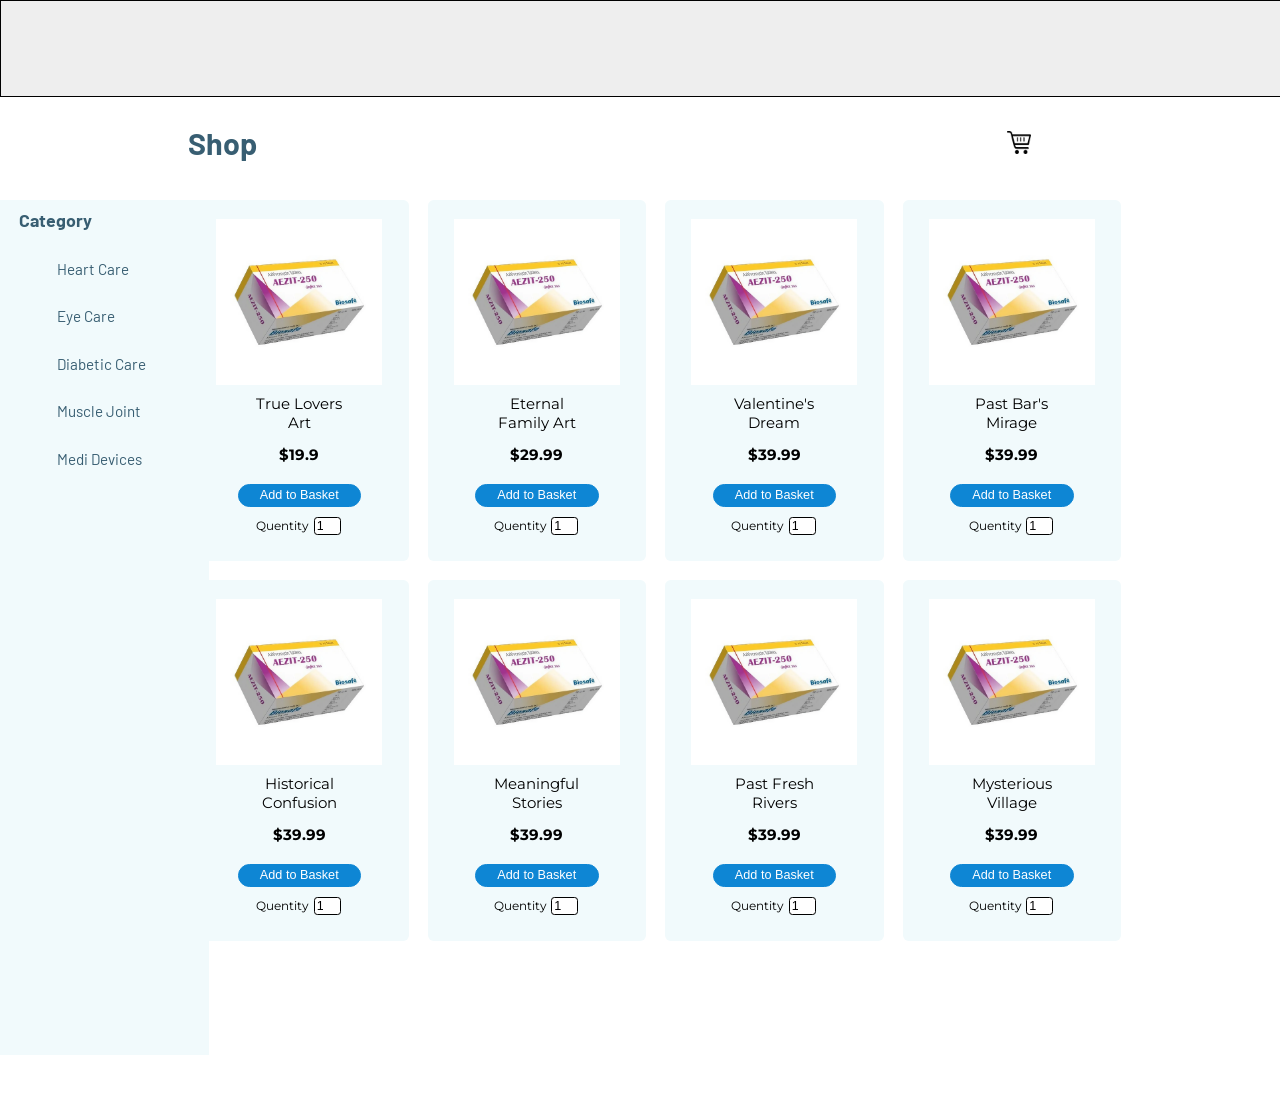
==== index.html @ 09d78937 "Rename shop.html to index.html" ====
<!DOCTYPE html>
<html>
<head>
    <meta charset="utf-8">
    <meta name="viewport" content="width=device-width, initial-scale=1">
    <title>Shop</title>

    <link rel="stylesheet" href="css/shop.css">
    <link rel="stylesheet" type="text/css" href="css/payment.css">

    <link rel="preconnect" href="https://fonts.googleapis.com">
    <link rel="preconnect" href="https://fonts.gstatic.com" crossorigin>
    <link href="https://fonts.googleapis.com/css2?family=Barlow:ital,wght@0,100;0,200;0,300;0,400;0,500;0,600;0,700;0,800;0,900;1,100;1,200;1,300;1,400;1,500;1,600;1,700;1,800;1,900&display=swap" rel="stylesheet">
    <link href="https://fonts.googleapis.com/css2?family=Barlow:ital,wght@0,100;0,200;0,300;0,400;0,500;0,600;0,700;0,800;0,900;1,100;1,200;1,300;1,400;1,500;1,600;1,700;1,800;1,900&family=Montserrat:ital,wght@0,100..900;1,100..900&display=swap" rel="stylesheet">

    <style type="text/css">
        .sticky 
        {
          position: fixed;
          top: 0;
          width: 100%;
        }
        /*
        .sticky + .content 
        {
          padding-top: 60px;
        }
        */
    </style>

</head>
<body>

    <div id="navbar">

    <!---------------------------- navigation bar ------------------------------------------>
    </div>


    <div id="shop_section_main">

        <div id="div_shop_title">
            <h2><a class="a" href="heartcare.html">Shop</a></h2>
            
            <img src="img/cart-icon.png" alt="cart" id="cart_img" onclick="openNav()">
            
        </div>

        
        
    </div>

    <!---------------------------- category_section ------------------------------------------>

    <div id="category_section_main">
        
        <h3 id="category_h3">Category</h3>
        <ul>
            <li class="category_list_1 hov_border"><a class="a"  href="heartcare.html">Heart Care</a></li>
            <li class="category_list_1 hov_border"><a class="a" href="eyecare.html">Eye Care</a></li>
            <li class="category_list_1 hov_border"><a class="a" href="diabetic.html">Diabetic Care</a></li>
            <li class="category_list_1 hov_border"><a class="a" href="musclejoint.html">Muscle Joint</a></li>
            <li class="category_list_1 hov_border"><a class="a" href="medidevice.html">Medi Devices</a></li>
        </ul>
    </div>

    <!---------------------------- shopping content and cart ------------------------------------------>

    <div id="div_main_shop_content_and_cart">

        <div id="div_test">
            <!-- nothing in here -->
        </div>
        

        <div id="div_shop_content">

            <div class="item_card" onmouseover="addHoverEffect(this)" onmouseout="removeHoverEffect(this)">

                <div>
                    <div id="part1">
                <div id="part1_top">
                    <div class="card">
                            <img src="img/pack.png" alt="item" class="card_img">
                            <p class="card_header">
                                True Lovers <br> Art
                            </p>
                            <h4 class="price">
                                $19.9
                            </h4>

                            <button type="button" class="btn_bskt" onclick="addToCart(this)">Add to Basket</button>

                            <div class="div_quentity">
                                <label for="quentity1">Quentity</label>
                                <input type="number" id="quentity1" name="quentity" class="select_quentity" value="1"  min="1" oninput="validity.valid||(value='');">
                        
                            </div>
                    </div>
                    
    
                    <div class="card">
                        <img src="img/pack.png" alt="item" class="card_img">
                        <p class="card_header">
                            Eternal <br> Family Art
                        </p>
                        <h4 class="price">
                            $29.99
                        </h4>

                        <button type="button" class="btn_bskt" onclick="addToCart(this)">Add to Basket</button>

                        <div class="div_quentity">
                            <label for="quentity2">Quentity</label>
                            <input type="number" id="quentity2" name="quentity" class="select_quentity" value="1"  min="1" oninput="validity.valid||(value='');">
                    
                        </div>
                    </div>
    
                    <div class="card">
                        <img src="img/pack.png" alt="item" class="card_img">
                        <p class="card_header">
                            Valentine's <br> Dream
                        </p>
                        <h4 class="price">
                            $39.99
                        </h4>

                        <button type="button" class="btn_bskt" onclick="addToCart(this)">Add to Basket</button>

                        <div class="div_quentity">
                            <label for="quentity3">Quentity</label>
                            <input type="number" id="quentity3" name="quentity" class="select_quentity" value="1"  min="1" oninput="validity.valid||(value='');">
                    
                        </div>
                    </div>
    
                    <div class="card">
                        <img src="img/pack.png" alt="item" class="card_img">
                        <p class="card_header">
                            Past Bar's <br> Mirage
                        </p>
                        <h4 class="price">
                            $39.99
                        </h4>

                        <button type="button" class="btn_bskt" onclick="addToCart(this)">Add to Basket</button>

                        <div class="div_quentity">
                            <label for="quentity4">Quentity</label>
                            <input type="number" id="quentity4" name="quentity" class="select_quentity" value="1"  min="1" oninput="validity.valid||(value='');">
                    
                        </div>
                    </div>
                </div>

                <div id="part1_bottom">
                    <div class="card">
                        <img src="img/pack.png" alt="item" class="card_img">
                        <p class="card_header">
                            Historical <br> Confusion
                        </p>
                        <h4 class="price">
                            $39.99
                        </h4>

                        <button type="button" class="btn_bskt" onclick="addToCart(this)">Add to Basket</button>

                        <div class="div_quentity">
                            <label for="quentity5">Quentity</label>
                            <input type="number" id="quentity5" name="quentity" class="select_quentity" value="1"  min="1" oninput="validity.valid||(value='');">
                    
                        </div>
                    </div>
    
                    <div class="card">
                        <img src="img/pack.png" alt="item" class="card_img">
                        <p class="card_header">
                            Meaningful <br> Stories
                        </p>
                        <h4 class="price">
                            $39.99
                        </h4>

                        <button type="button" class="btn_bskt" onclick="addToCart(this)">Add to Basket</button>

                        <div class="div_quentity">
                            <label for="quentity6">Quentity</label>
                            <input type="number" id="quentity6" name="quentity" class="select_quentity" value="1"  min="1" oninput="validity.valid||(value='');">
                    
                        </div>
    
                    </div>
    
                    <div class="card">
                        <img src="img/pack.png" alt="item" class="card_img">
                        <p class="card_header">
                            Past Fresh <br> Rivers
                        </p>
                        <h4 class="price">
                            $39.99
                        </h4>

                        <button type="button" class="btn_bskt" onclick="addToCart(this)">Add to Basket</button>

                        <div class="div_quentity">
                            <label for="quentity7">Quentity</label>
                            <input type="number" id="quentity7" name="quentity" class="select_quentity" value="1"  min="1" oninput="validity.valid||(value='');">
                    
                        </div>
    
                    </div>
    
                    <div class="card">
                        <img src="img/pack.png" alt="item" class="card_img">
                        <p class="card_header">
                            Mysterious <br> Village
                        </p>
                        <h4 class="price">
                            $39.99
                        </h4>

                        <button type="button" class="btn_bskt" onclick="addToCart(this)">Add to Basket</button>

                        <div class="div_quentity">
                            <label for="quentity8">Quentity</label>
                            <input type="number" id="quentity8" name="quentity" class="select_quentity" value="1"  min="1" oninput="validity.valid||(value='');">
                    
                        </div>
    
                    </div>
                </div>
            </div>
                </div>
                
            </div>
        </div>


        <!------------------------- shopping cart -------------------------->

        <div id="cart_section_main">

            <div id="cart_header">
                <p style="font-size: 20px;">Cart</p>
                
                <img src="img/close-round-icon.png" alt="close_btn" id="close_btn_img" onclick="closeNav()">
                
            </div>
            
            <div id="cart_container">
                <!-- items ----------------  in ---------------- cart ---->
            </div>

            <div id="div_cart_total">
                <label for="total">Total: </label>
                <input id="total" type="text" name="" value="" name=""  maxlength="10" size="4">
            </div>

            <input id="Checkout_btn" type="submit" name="submit" value="CheckOut" onclick="open_checkout()">
                
            
        </div>

    </div>

<!-- --------------------------------payment form ------------------------------------------>
    <div id="div_payment_main" class="overlay">

        <form action="" method="" id="Checkout_form">

            <h3 style="text-align: center; font-size: 22px; ">Checkout</h3>

            <div id="section1">
                
                <div id="section1_name">
                    
                    <div>
                        <label for="fname">First Name: </label>
                        <br>
                        <input class="align" type="text" id="fname" title="input your first name" pattern="[a-zA-Z]+" name="first_name" placeholder="First Name" required autofocus>
                    </div>

                    <div>
                        <!-- Last name -->
                        <label for="lname">Last Name: </label>
                        <br>
                        <input class="align" type="text" id="lname" title="input your last name" name="last_name" placeholder="Last Name" required pattern="(?=.*[a-z])(?=.*[A-Z])">
                    </div>

                </div>
                

                <div id="section1_email_and_tp">

                    <div style=" position: relative;">
                        <!-- Email -->
                        <label for="email">Email: </label>
                        <br>
                        <input class="align" type="email" id="email" title="input your email here" name="email" placeholder="Email" required>

                    </div>
                    
                    <div style="position: relative;">
                        <!-- phone -->
                        <label for="tel_no">Phone: </label>
                        <br>
                        <input  type="tel" id="tel_no" name="phone_no" minlength="9" maxlength="10" title="input your phone number here" placeholder="12 345 6789" pattern="\d+">
                    </div>
                    
                </div>

                <div id="section1_address_container">
                    
                    <div id="section1_addresslines">

                        <!-- Address -->
                        <label for="address_l1">Address: </label>
                        <br>
                        <input class="align" type="text" id="address_l1" name="address_line1" placeholder="Address Line 1" required pattern="(?=.*[a-z])(?=.*[A-Z])">

                        <br><br>

                        <input class="align" type="text" id="address_l2" name="address_line2" placeholder="Address Line 2" required pattern="(?=.*[a-z])(?=.*[A-Z])">
                    
                    </div>

                    <div id="section1_city_and_postl">
                    
                        <!--- city --->
                        <label for="city">City:</label>
                        <br>
                        <input type="text" id="city" class="align" name="city" title="Input Your City Here" pattern="[A-Za-z ,-0-9]+" >

                        <br>

                        <!--- postal code --->
                        <label for="postel_code">Postal Code:</label>
                        <br>
                        <input type="text" id="postel_code" class="align" name="postal_code" title="Input Your Postal Code Here" pattern="[A-Za-z 0-9-/.,]+" required>

                    </div>

                </div>

            </div>

            <div id="section2">
                <p class="para_align">Select a payment method.</p>
                            
                <div id="payment_method">
                    <img class="payment_images" src="img/visa.png" alt="visa card">
                    <img class="payment_images" src="img/american-express.png" alt="american express">
                    <img class="payment_images" src="img/card.png" alt="master card">
                </div>

                <div id="payment_form_div">
                    

                    <label for="crd_name" id="align_name_icons">
                            
                        <img  src="img/person.png" class="payment_icons">
                    </label>
                    <input type="text" name="holder_name" id="crd_name" placeholder=" ">

                    <br>

                            
                    <label for="card_number" id="align_numbr_icons">
                        <img src="img/credit-card.png" class="payment_icons" style="width:20px;">
                    </label>
                    <input type="text" name="card_number" id="card_number" placeholder="Card Number" pattern="^\d{15,16}$">

                    <div id="expire_and_cvv">
                        <div style="margin: 10px;position: relative;left: -15px;">
                            <label for="expire">
                                <p style="display: inline; font-size: 12px;">CARD EXPIRY:</p>
                            </label>

                            <br>
                            <input type="month" id="expire" name="expire_date" placeholder="mm/yyyy" size="13">
                        </div>

                        <div style="margin: 10px;position: relative;left: 15px;">
                        
                            <label for="cvv">
                                <p style="display: inline; font-size: 12px;">CVV:</p>
                            </label>
                            <br>
                            <div id="div_for_lock_cvv">
                                <img src="img/credit-card.png" id="lock_for_cvv">
                            </div>
                            <input type="text" id="cvv" name="cvv" placeholder="***" pattern="^[0-9]{3}$" size="13">
                        </div>
                    </div>

                    <br>

                    <div id="div_pay_btn">

                        <input type="submit" name="payment" value="Pay" id="pay_btn" onclick="close_chekout()" required>
                    </div>

                    <br><br>
                                
                </div>
                            
            </div>


            
        </form>
        
    </div>

    <script src="js/shop.js"></script>

</body>
</html>
---- css/shop.css ----
*
{
    margin: 0;
}

body
{
    background-color: #fff;
    font-family: Forum;
    zoom: 0.95;
}


#navbar
{
    margin-bottom: 10px; 
    
    /*
    position: fixed;
    */
    z-index: 99;
    width: 100%;
    height: 100px;
    background-color: #eee;
    border: 1px solid black;
}
.a
{
    text-decoration: none;
    color: #385e72;

}

#div_test
{
    margin-top: 110px;
    padding-left: 20px;
    position: relative;
    left: 0;
    background-color:transparent !important;
    max-width: 200px !important;
    min-width: 170px !important;
    width: 25%;
    height: 100vh;
}

#category_section_main
{
    z-index: 99;
    margin-top: 110px;
    padding-left: 20px;
    position: fixed;
    left: 0;
    color: #385e72 !important;
    font-family: "Barlow", sans-serif !important;
    font-weight: 400;
    max-width: 200px !important;
    min-width: 170px !important;
    width: 25%;
    height: 100vh; /*--------------------height should be page height -----*/
    background-color: #f1fafc;
    
    /*border: 1px solid black;*/ /*--------------------should remove -----*/
}

#category_h3
{
    margin-top: 10px;
    margin-bottom: 30px;
    /*
    margin: 30px 30px;
    padding-top: 30px;
    */
}

.category_list_1
{
    list-style: none;
    margin-bottom: 20px;
    margin-top: 20px;
}

.category_list_1:hover
{
    color: #0e86d4;
    font-weight: bold;
    transition: transform 0.3s;
}

.hov_border
{
    position: relative; 
    width: 100px;
    height: 30px;
    padding: 0;
    border: none;
}

.hov_border::before {
    content: "";
    position: absolute;
    background-color: #0e86d4;
    width: 0;
    height: 2px;
    top: 25px;
    left: 0;
    z-index: -1;
    transition: width 1s;
}

.hov_border:hover::before {
    width: 100%;
}

#div_shop_title
{
    position: relative;
    top: 100px;
    left: 0;
    height: 100px;
    /*
    border: 1px solid black;
    */

    display: flex;
    flex-direction: row;
    justify-content: space-around;
    flex-wrap: nowrap;
    align-items: center;
}

#div_shop_title h2
{
    position: relative;
    left: -65px;
    color: #385e72;
    font-size: 32px;
    font-family: 'Barlow';
}

#cart_img
{
    margin-left: 200px;
    width: 25px;
    height: 25px;
}

#cart_img:hover
{
    animation-name: shake;
    animation-duration: 1s;
}


@keyframes shake
{
    0%   {rotate: 0deg;}
    25%  {rotate: -10deg;}
    75%  {rotate: 10deg;}
    100% {rotate: 0deg;}
}

/*---------------------------- div_main_shop_content_and_cart --------------------*/

#div_main_shop_content_and_cart
{
    display: flex;
    flex-direction: row;
    justify-content: space-between;
}

#div_shop_content
{
    margin-top: 100px;
    position: relative;
    padding-right: 250px;
}

.item_card
{
}

/* ------------------ item cards ----------------*/

.card
{
    height:380px;
    width: 230px;
    overflow: hidden;
    font-family: "Montserrat", sans-serif !important;
    /*
    border: 1px solid black;
    */
    margin: 10px;
    background-color: #f1fafc !important;
    border-radius: 6px;
    display: flex;
    flex-wrap: nowrap;
    align-items: center;
    flex-direction: column;
    transition: transform 0.3s, box-shadow 0.3s;
}


.item_card .card:hover {
    transform: scale(1.01);
    box-shadow: 0 4px 8px 0 rgba(0, 0, 0, 0.2), 0 6px 20px 0 rgba(0, 0, 0, 0.19);
}




.card_img , .card_header , .price  , .div_quentity
{
   pointer-events: none ;
}

.card_img
{
    margin-bottom: 10px;
    margin-top: 20px;
    position: relative;
    width: 175px;
    height: 175px;
    pointer-events: none;
}
#part1_top
{
    display: flex;
}

#part1_bottom
{
    display: flex;
}

#summary_form
{
    width: 500px;
    background-color: white !important;
}

#main_div
{
    display: flex;
    flex-direction: row;
    flex-wrap: nowrap;
    justify-content: space-between;
}
.card_header
{
    font-size: 16px;
    margin-bottom: 6px;
    text-align: center;
    pointer-events: none;
}
.btn_bskt
{
    color: white;
    background-color: #0e86d4;
    border: 1px solid #0e86d4 ;
    margin-top: 14px;
    border-radius: 12px;
    width: 130px;
    height: 25px;
}

.btn_bskt:hover
{
    background-color: #00e0d4 !important;
}


.select_quentity
{
    border: 0.1px solid black;
    border-radius: 3.5px;
    margin: 2px;
    width: 22px;
    pointer-events: auto;
}

.price
{
    margin: 7px;
}

.div_quentity
{
    font-size: 13px;
    margin: 8px;
}


/* -----------------------------------cart ---------------*/
#cart_section_main 
{
    display: none;
    margin-top: 110px;
    position: relative;
    background-color: #f1fafc;
    min-height: 700px;
    width: 300px;
    min-width: 250px;
    float: right;
    right: 0;
    border-radius: 6px;

}

#cart_header
{
    margin: 20px;
    display: flex;
    flex-direction: row;
    justify-content: space-between;
    align-items: center;

}

#close_btn_img
{
    padding: 2px;
    border: 1px solid black;
    border-radius: 50%;
    width: 20px;
    height: 20px;
}

#close_btn_img:hover
{
    border: 1px solid #00e0d4;
    animation-name: rotate1;
    animation-duration: 1s;
}

@keyframes rotate1
{
    0% {rotate: 0deg;}
    100% {rotate: 90deg;}
}

#cart_container
{
    position: relative;
    background-color: white;
    border-radius: 6px;
    margin: 20px;
    width: 90%;
    min-height: 300px;
    max-height: auto;
    overflow: overlay;
}

#div_cart_total
{
    margin: 15px;
    position: relative;
    display: flex;
    justify-content: space-between;

}

#Checkout_btn
{
    float: right;
    margin-right: 20px;
    margin-top: 30px;
    height: 30px;
    width: 100px;
    border-radius: 6px;
    color: white;
    background-color: #0e86d4;
    border: 1px solid #0e86d4 ;
}

#Checkout_btn:hover
{
    background-color: #00e0d4 ;
}
---- css/payment.css ----
#div_payment_main
{
	display: none;
}

#Checkout_form
{
	background-color: #eee;
	border: 1px solid black;
	border-radius: 8px;
	width: 600px;
	position: absolute;
    top: 55% !important;
    left: 50% !important;
    transform: translate(-50%, -50%) !important;
}


#section1
{
    width: 600px;
}

#section1_name
{
	margin: 20px;
	display: flex;
    flex-direction: row;
    justify-content: space-around;
}

.align
{

}

#fname
{

}

#lname
{

}

#section1_email_and_tp
{
	display: flex;
    justify-content: space-around;
    flex-direction: row;
    margin: 20px;
}

#email
{

}

#tel_no
{

}

#section1_address_container
{
	display: flex;
    flex-direction: row;
    justify-content: space-around;
    margin: 20px;
}

#section1_addresslines
{

}

#address_l1
{

}

#address_l2
{
	margin-top: 10px;
}

#section1_city_and_postl
{

}

#city
{
	margin-bottom: 10px;
}

#postel_code
{

}

#section2
{
	padding-top: 10px;
    width: 600px;
}

#payment_method {
	margin: 20px;
	display: flex;
	flex-direction: row;
	justify-content: center;
}

.payment_images {
	margin-right: 25px;
	margin-left: 25px;
	width: 50px;
	height: 35px;
	cursor: pointer;
}

.para_align {
	font-size: 15px;
	text-align: center;
	margin-bottom: 8px;
}

#payment_form_div {
	display: flex;
	flex-direction: column;
	align-items: center;
}

#align_name_icons {			/* <------------ for label */
	position: relative;
	left: -2px;
}

.payment_icons {
	position: absolute;
    width: 23px;
    height: auto;
    left: -162px;
    top: -1.5px;
}

#crd_name {
	width: 300px;
	padding-left: 22px;
}

#align_numbr_icons {		/* <------------ for label */
	position: relative;
	left: 2px;
	top: 3px;
}

#card_number {
	width: 300px;
	padding-left: 23px;
}


#expire_and_cvv {
	margin-top: 10px;
	position: relative;
    display: flex;
    flex-direction: row;
    justify-content: space-between
}

#expire {
	width: 123px;
}

#div_for_lock_cvv {
	position: relative;
	top: 3px;
	left: 1px;
}

#lock_for_cvv {			/*<-------lock img for cvv    */
	width: 20px;
	left: 2px;
	top: -2px;
	position: absolute;
}

#cvv {
	padding-left: 25px;
	width: 123px;
}


					/*----------------- payment btn -----*/

#div_pay_btn {
	display:flex; 
	flex-direction:row; 
	justify-content: center; 
}

#pay_btn {
	background-color: white;
    width: 110px;
    height: 35px;
    cursor: pointer;
}
#pay_btn:hover {
	background-color: #0e86d4;
	border-color: #00e0d4;
	color: white;
}

.overlay 
{
        position: fixed;
        top: 0;
        left: 0;
        width: 100%;
        height: 100%;
        background-color: rgba(0, 0, 0, 0.4);
        z-index: 101;
        display: none;
}
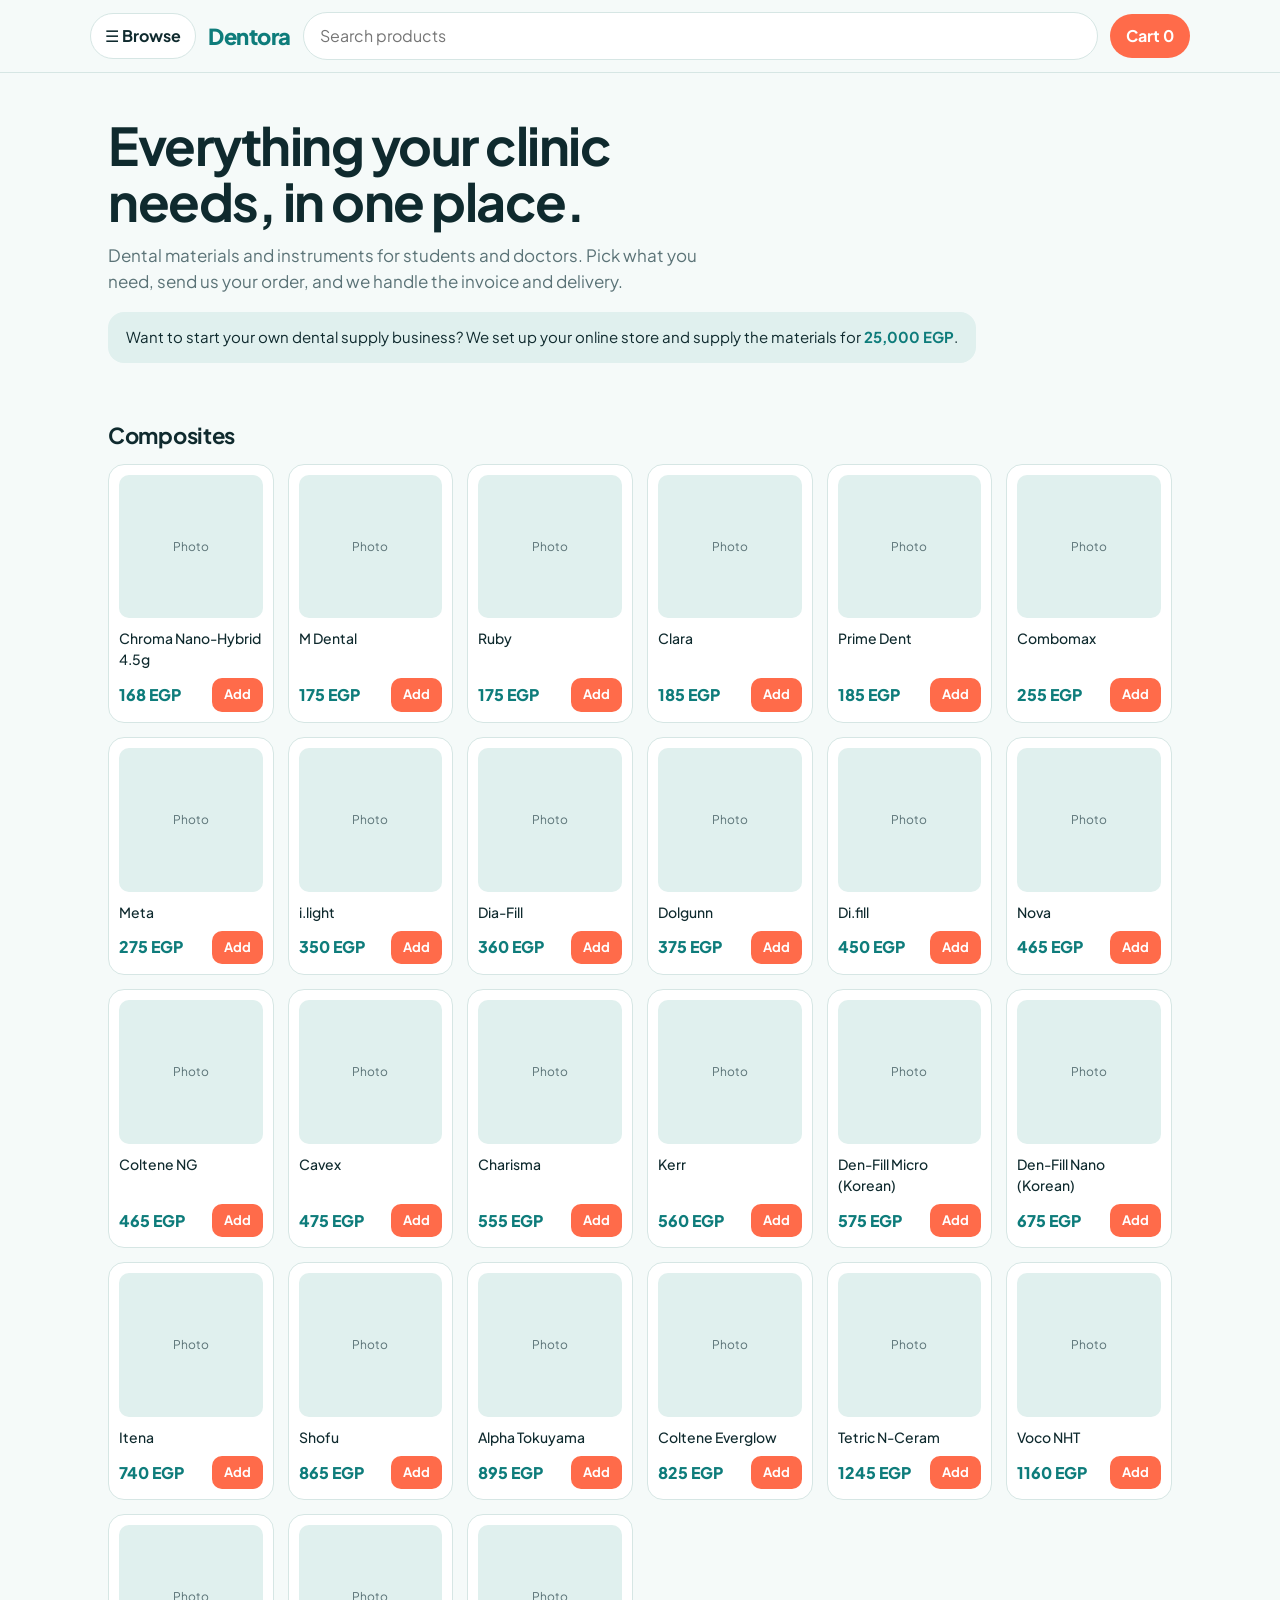
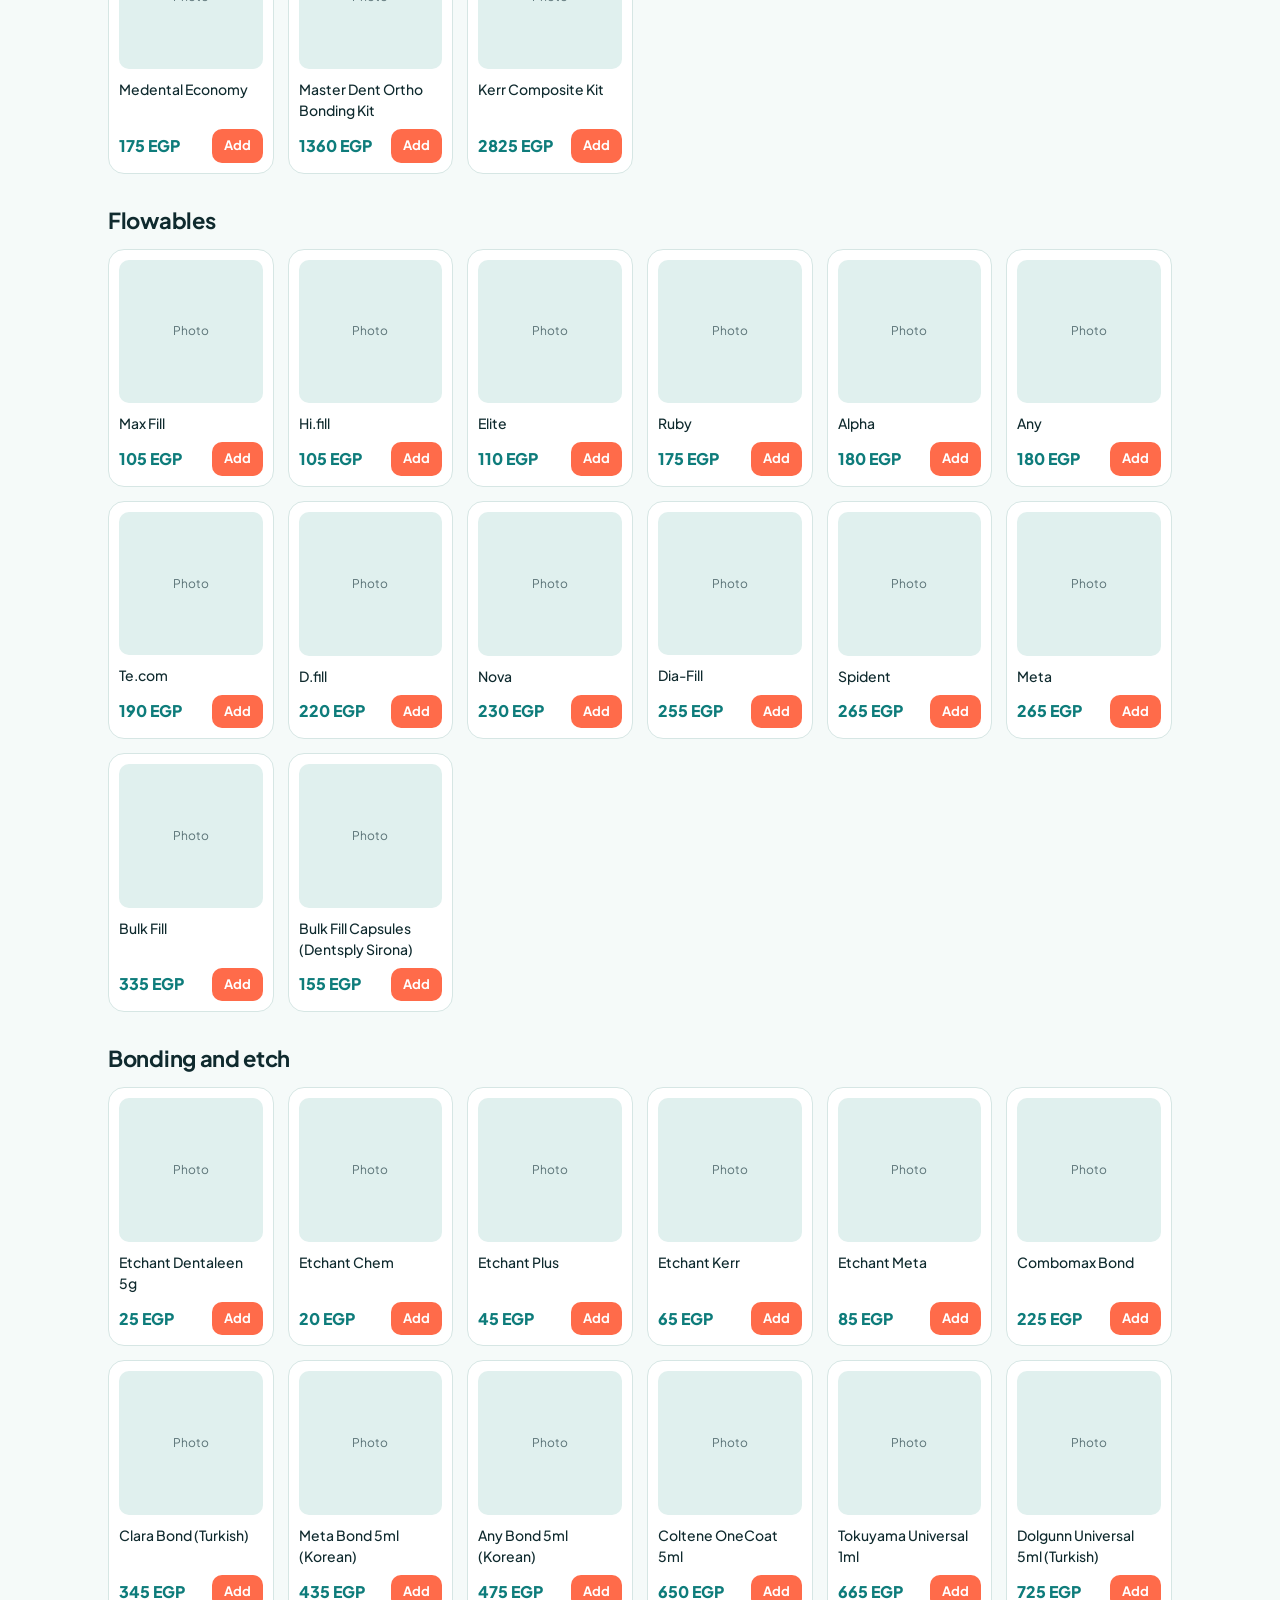
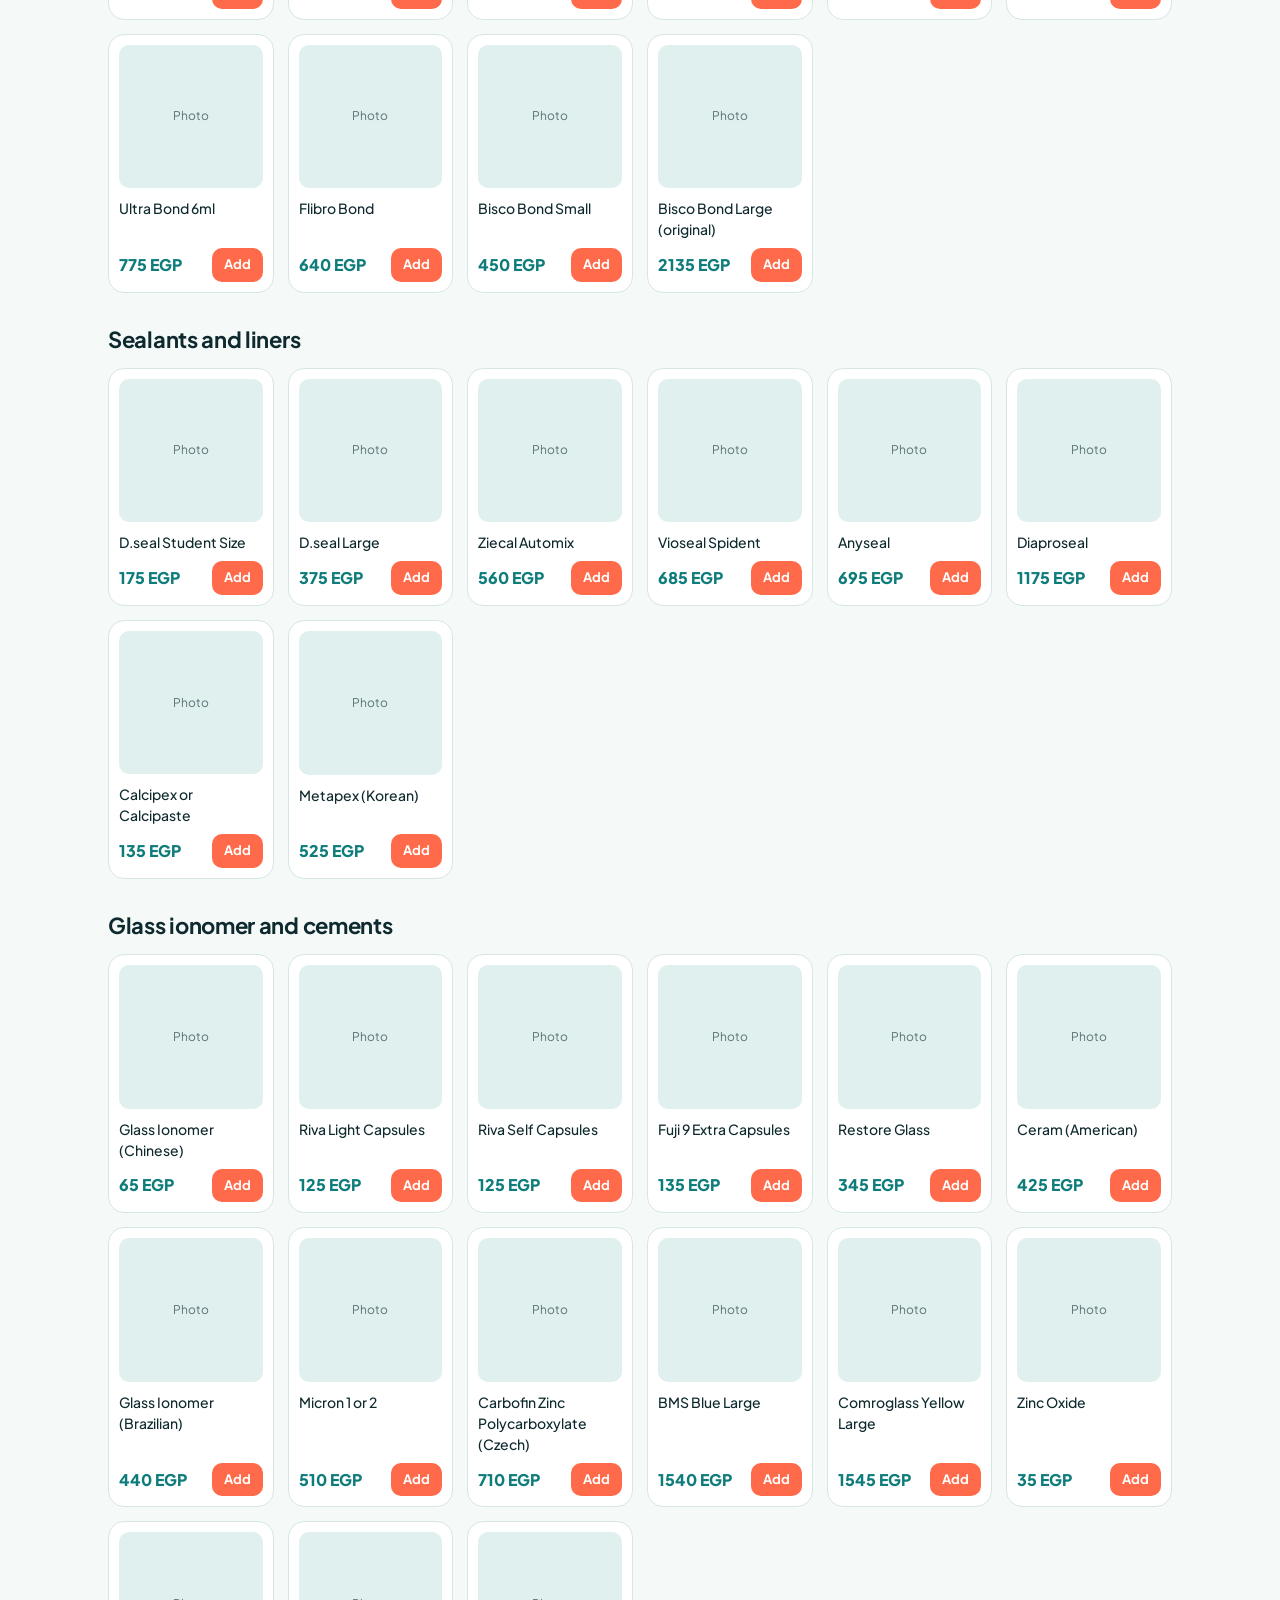
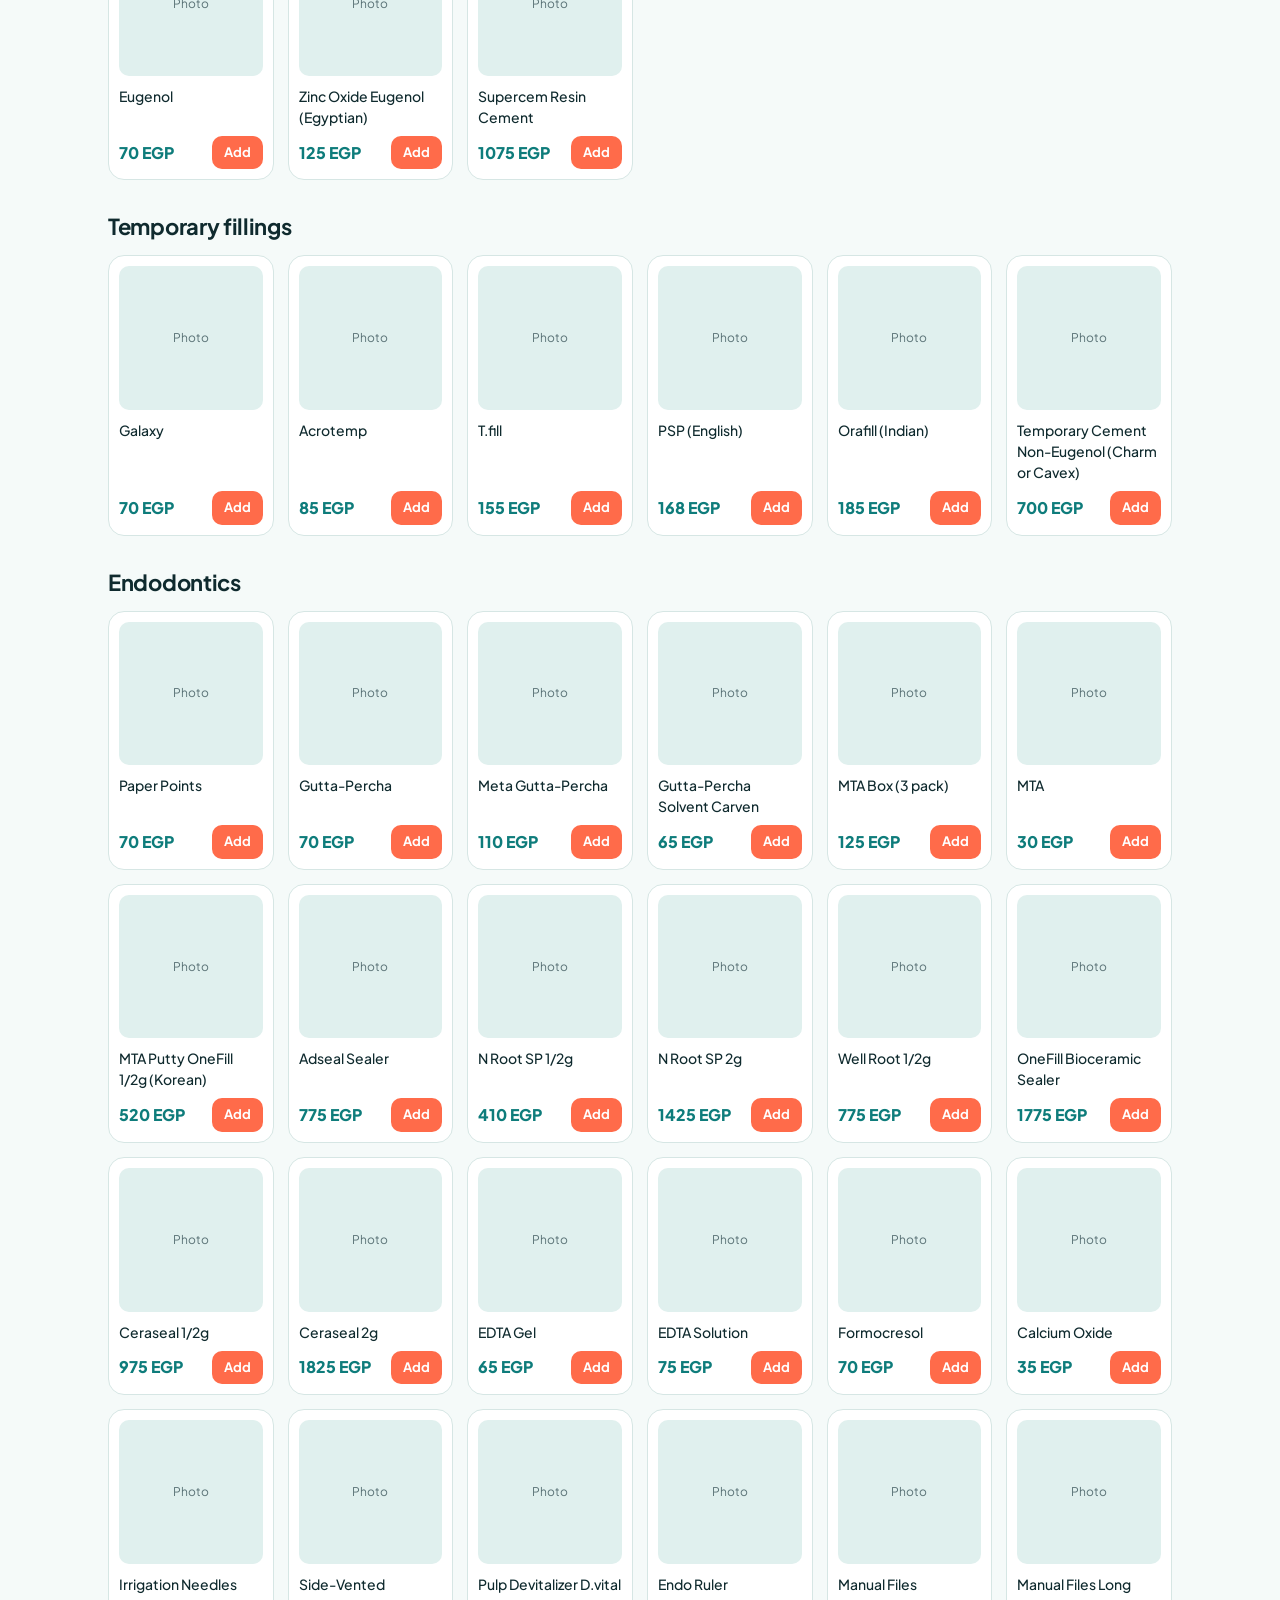
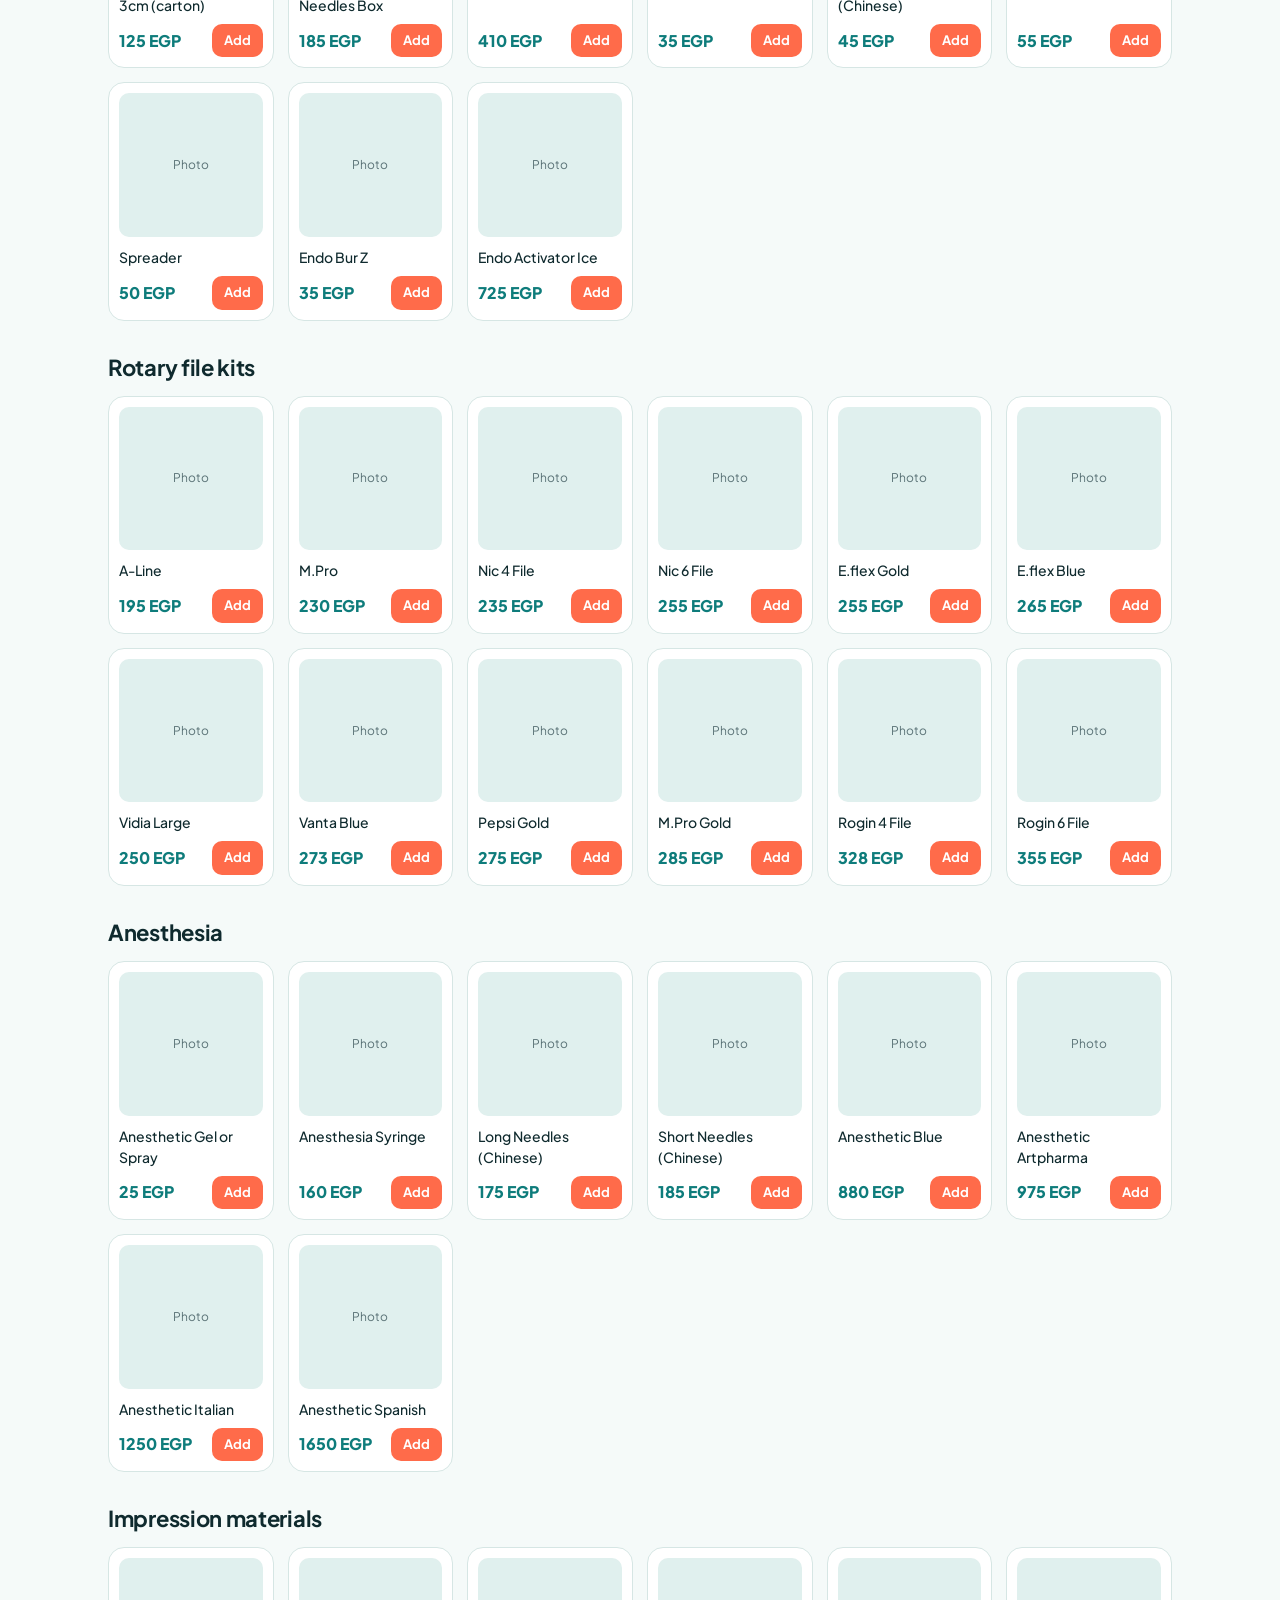
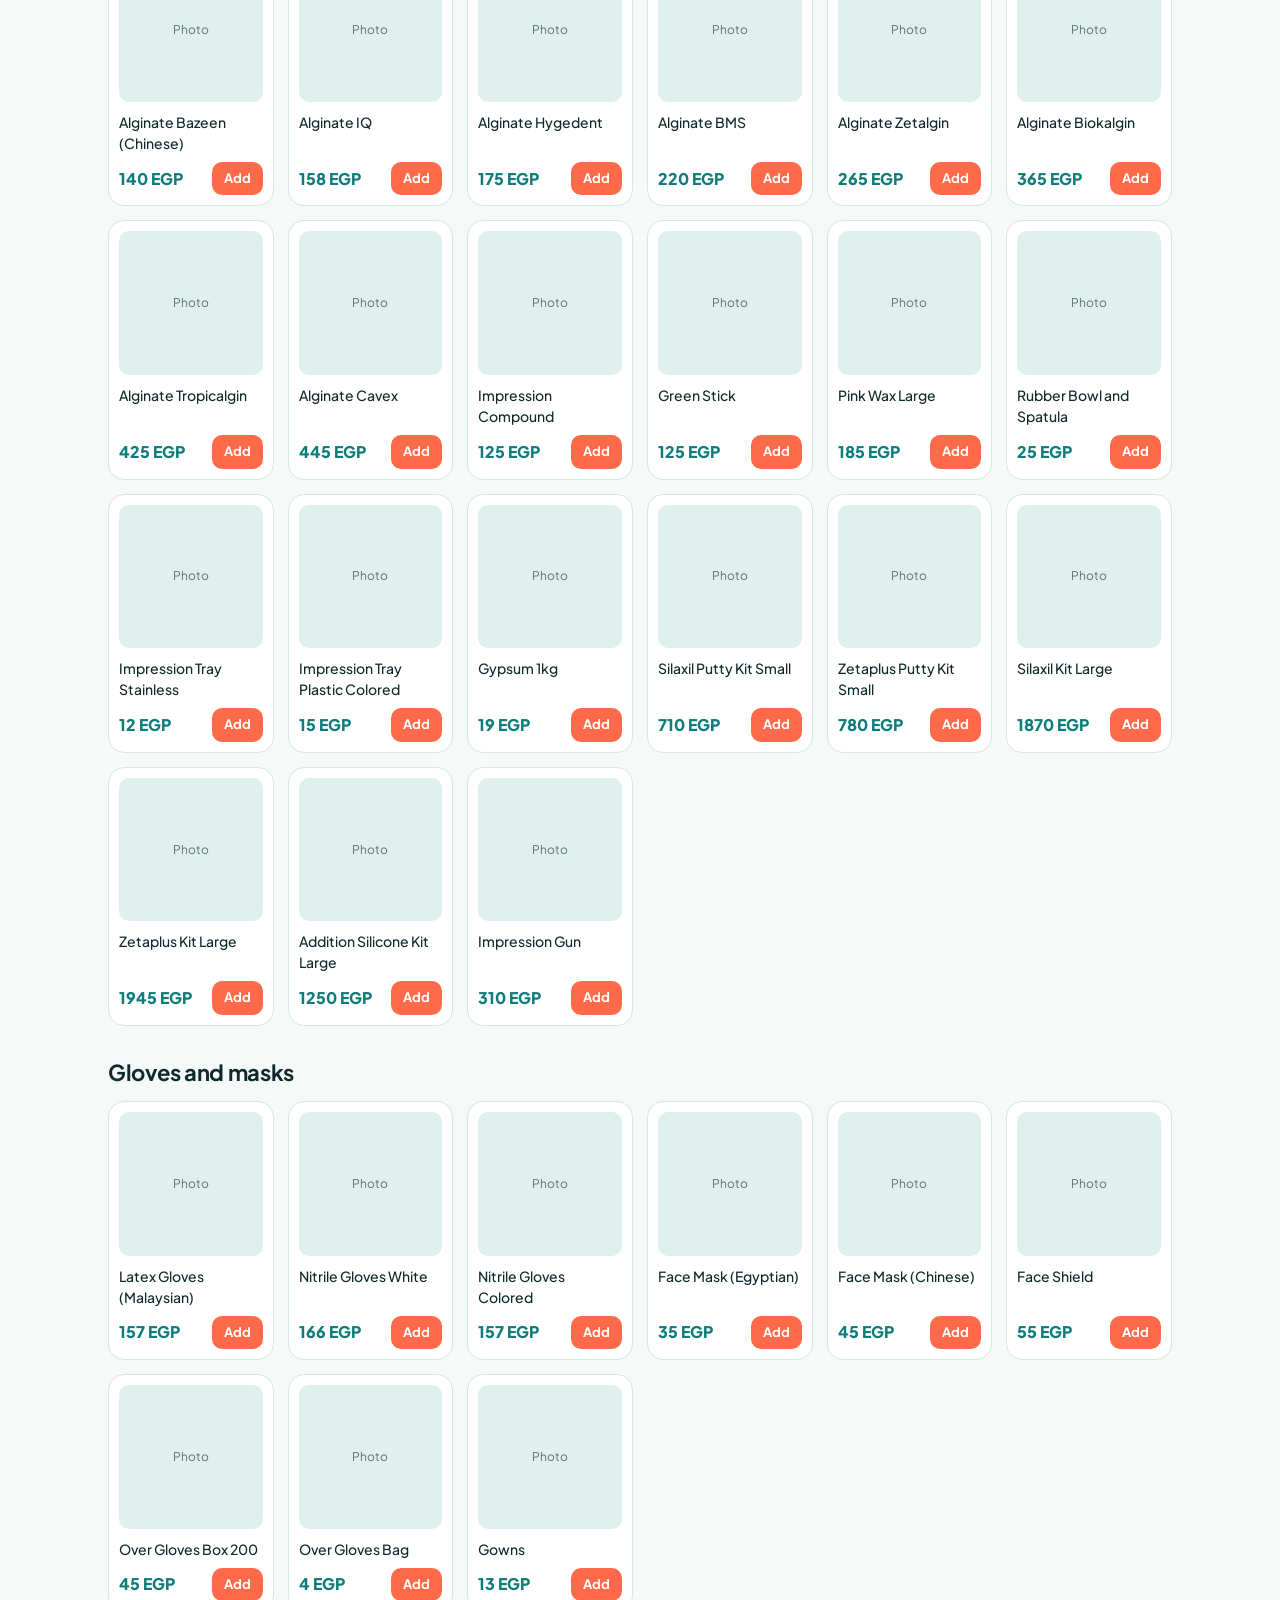
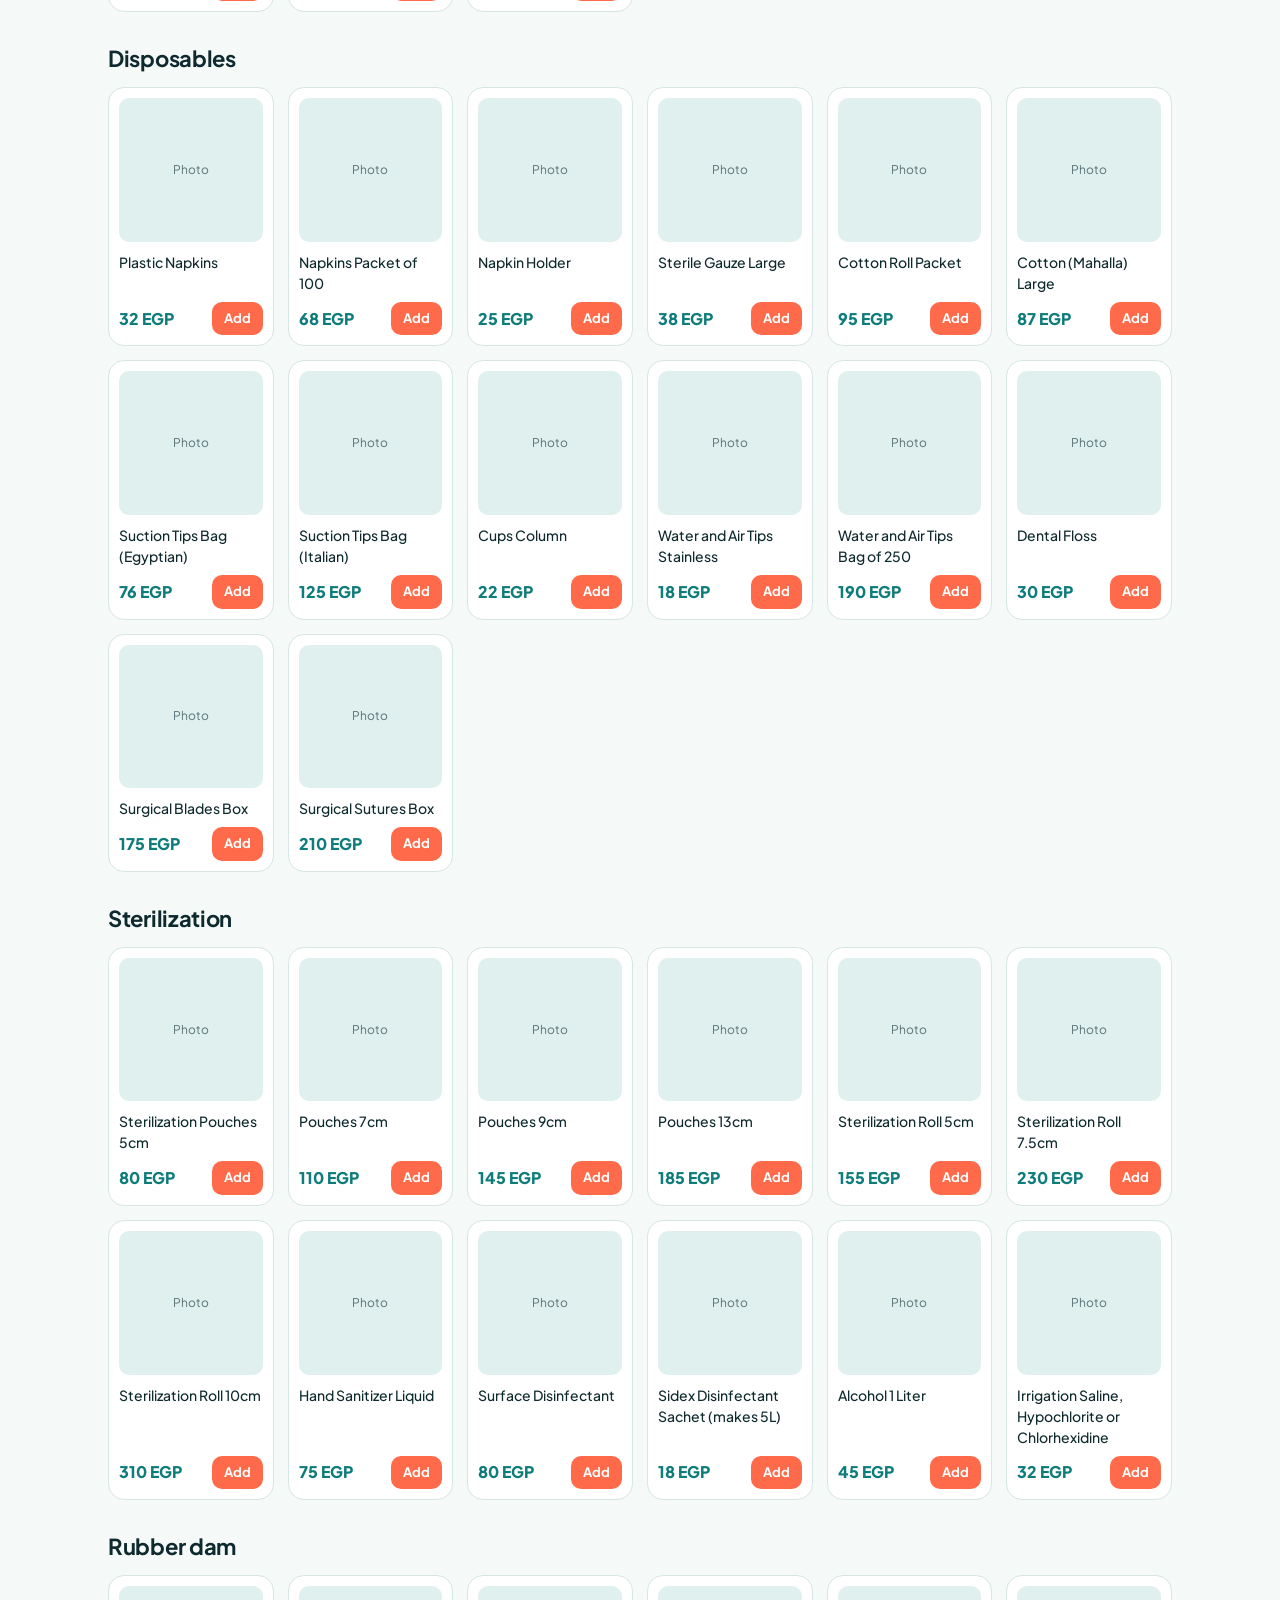
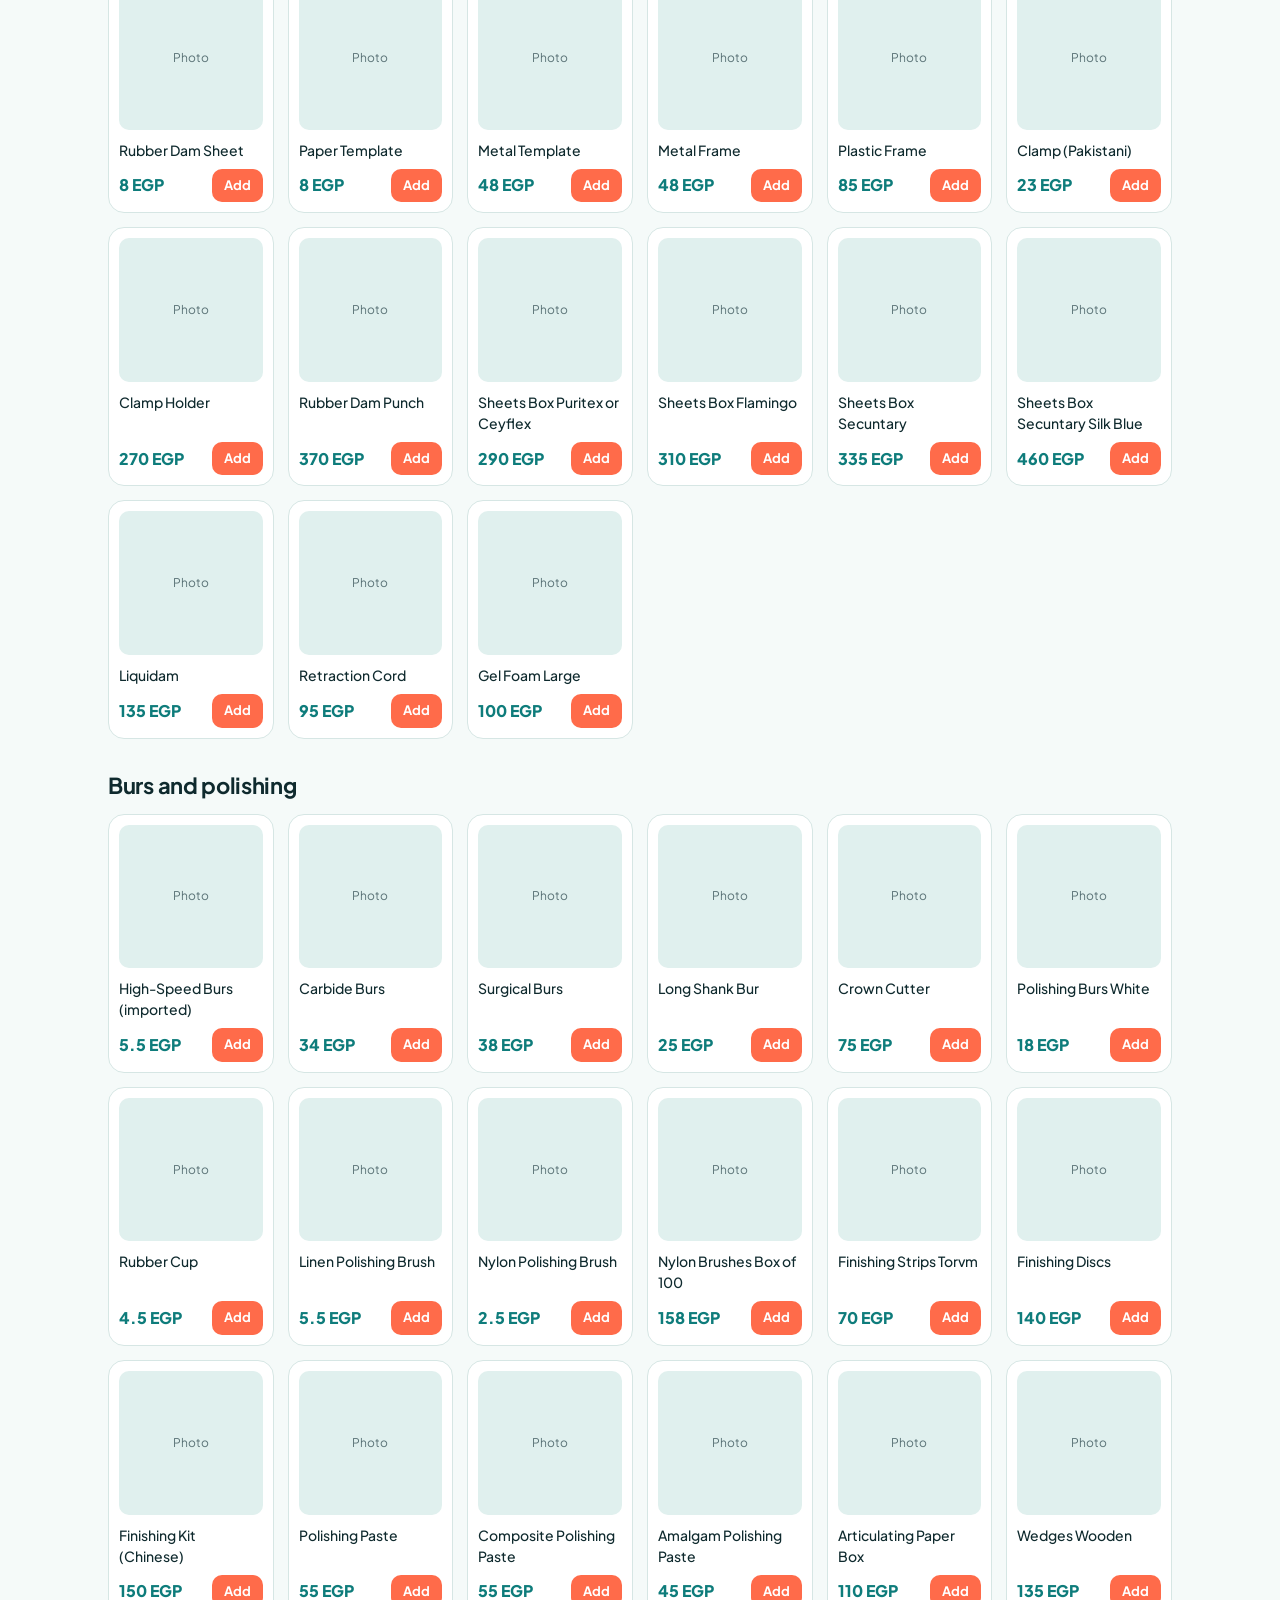
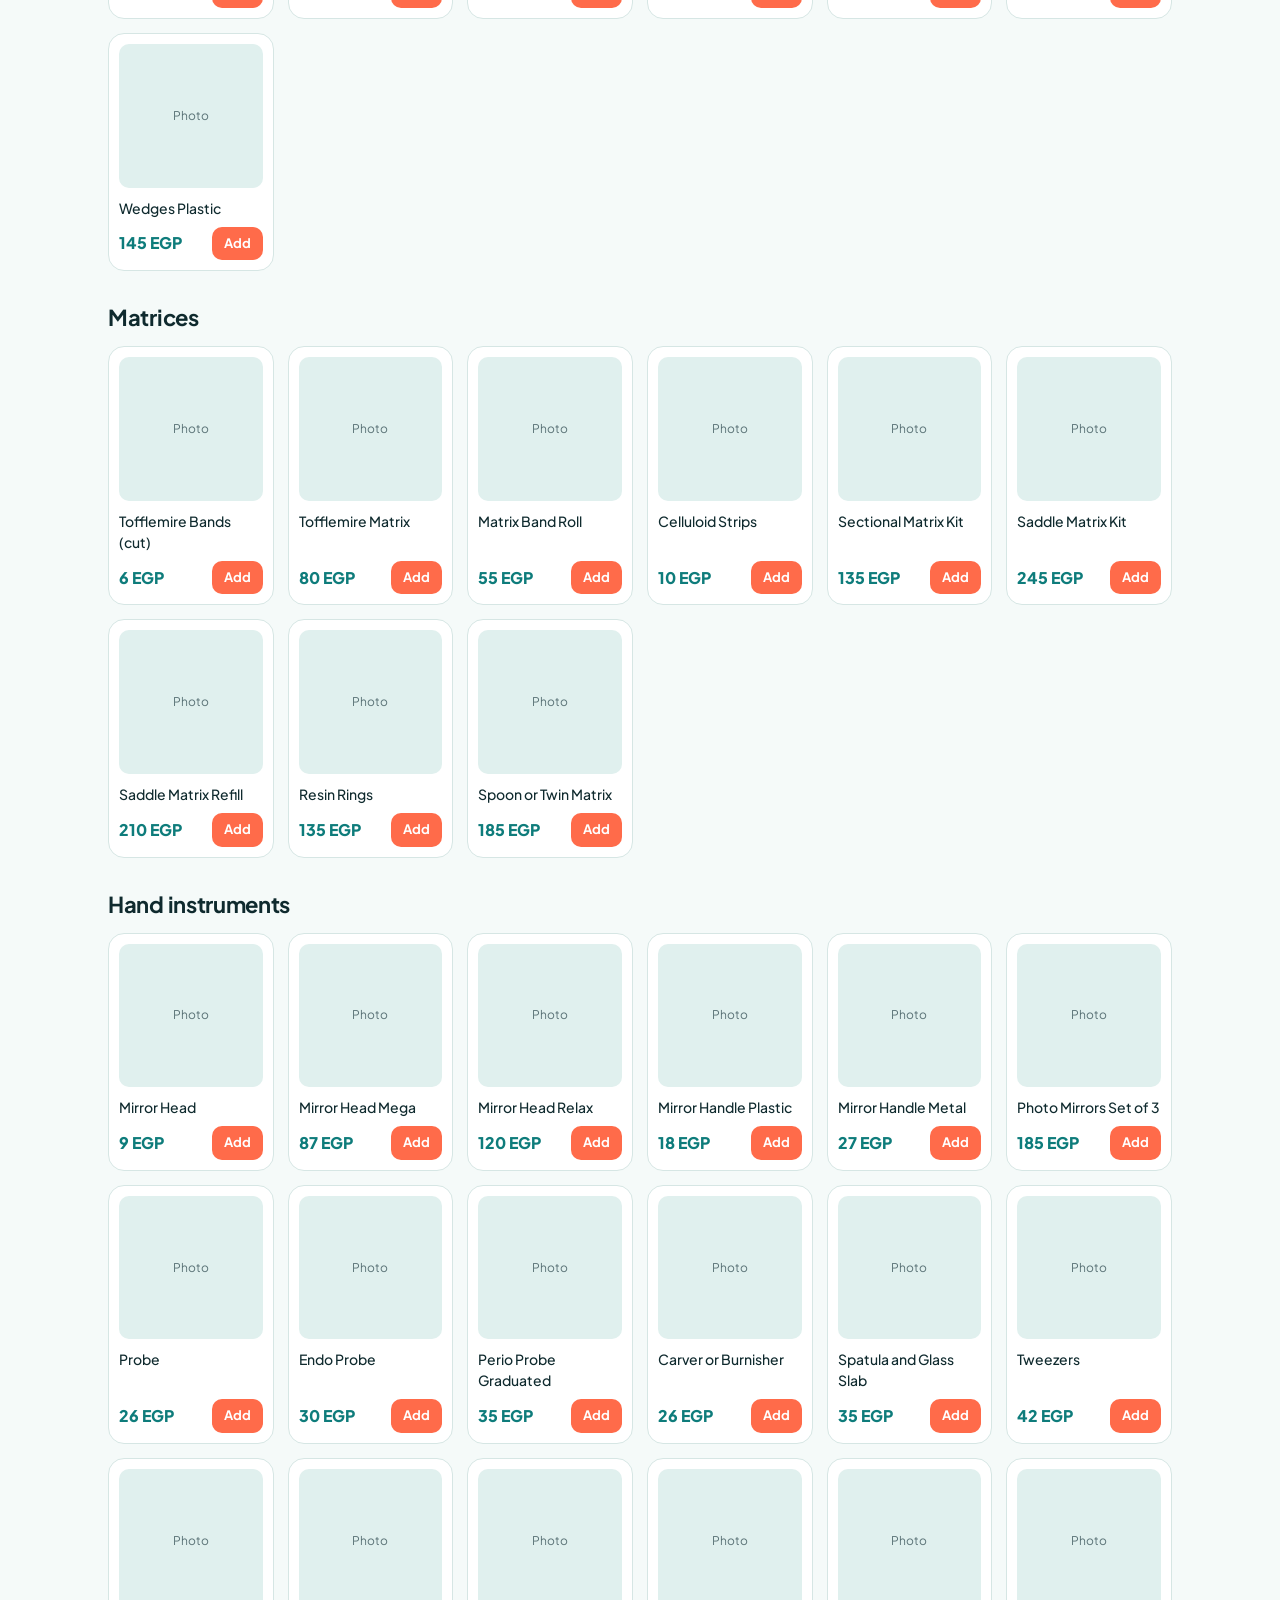
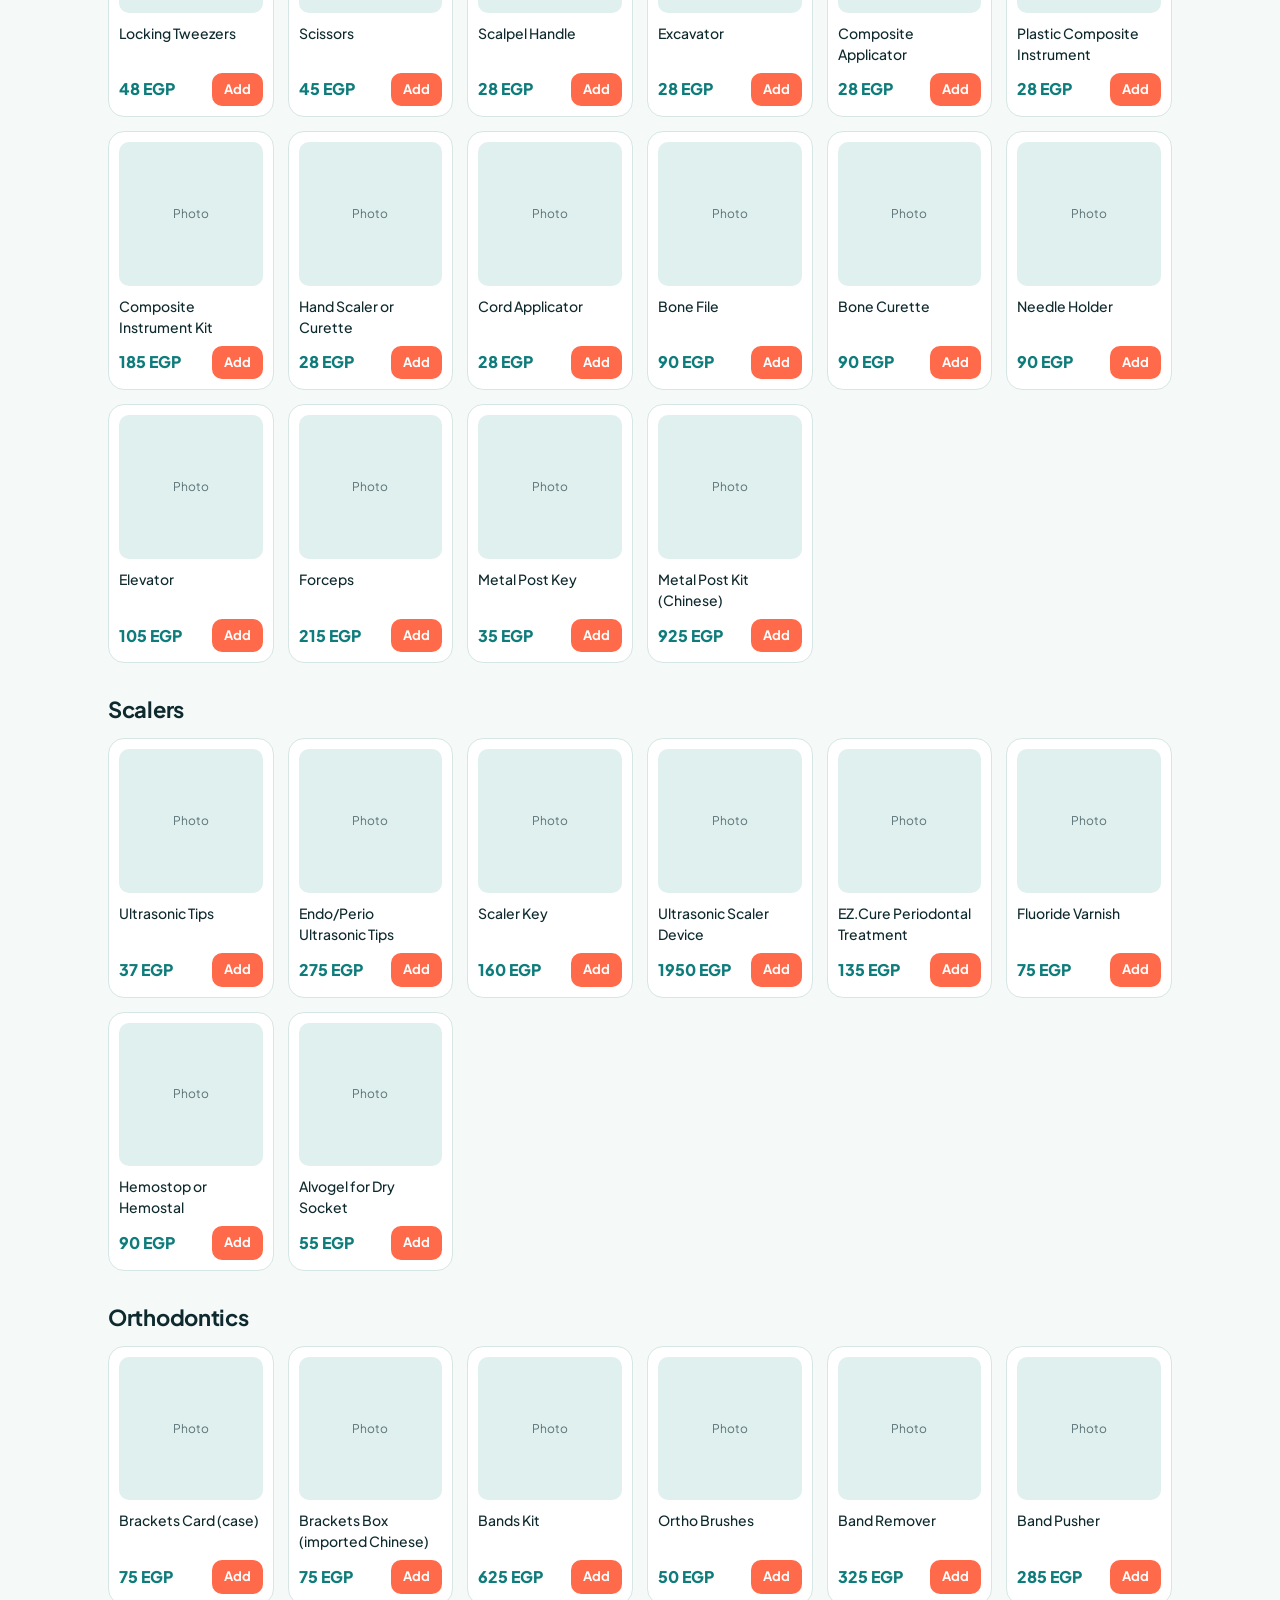
==== commit eede6dc4: "Add files via upload" ====
--- a/index.html
+++ b/index.html
@@ -1,419 +1,138 @@
 <!DOCTYPE html>
-<html>
-<head>
-    <meta charset="utf-8">
-    <meta name="viewport" content="width=device-width, initial-scale=1">
-    <title>Shop</title>
-
-    <link rel="stylesheet" href="css/shop.css">
-    <link rel="stylesheet" type="text/css" href="css/payment.css">
-
-    <link rel="preconnect" href="https://fonts.googleapis.com">
-    <link rel="preconnect" href="https://fonts.gstatic.com" crossorigin>
-    <link href="https://fonts.googleapis.com/css2?family=Barlow:ital,wght@0,100;0,200;0,300;0,400;0,500;0,600;0,700;0,800;0,900;1,100;1,200;1,300;1,400;1,500;1,600;1,700;1,800;1,900&display=swap" rel="stylesheet">
-    <link href="https://fonts.googleapis.com/css2?family=Barlow:ital,wght@0,100;0,200;0,300;0,400;0,500;0,600;0,700;0,800;0,900;1,100;1,200;1,300;1,400;1,500;1,600;1,700;1,800;1,900&family=Montserrat:ital,wght@0,100..900;1,100..900&display=swap" rel="stylesheet">
-
-    <style type="text/css">
-        .sticky 
-        {
-          position: fixed;
-          top: 0;
-          width: 100%;
-        }
-        /*
-        .sticky + .content 
-        {
-          padding-top: 60px;
-        }
-        */
-    </style>
-
-</head>
-<body>
-
-    <div id="navbar">
-
-    <!---------------------------- navigation bar ------------------------------------------>
-    </div>
-
-
-    <div id="shop_section_main">
-
-        <div id="div_shop_title">
-            <h2><a class="a" href="heartcare.html">Shop</a></h2>
-            
-            <img src="img/cart-icon.png" alt="cart" id="cart_img" onclick="openNav()">
-            
-        </div>
-
-        
-        
-    </div>
-
-    <!---------------------------- category_section ------------------------------------------>
-
-    <div id="category_section_main">
-        
-        <h3 id="category_h3">Category</h3>
-        <ul>
-            <li class="category_list_1 hov_border"><a class="a"  href="heartcare.html">Heart Care</a></li>
-            <li class="category_list_1 hov_border"><a class="a" href="eyecare.html">Eye Care</a></li>
-            <li class="category_list_1 hov_border"><a class="a" href="diabetic.html">Diabetic Care</a></li>
-            <li class="category_list_1 hov_border"><a class="a" href="musclejoint.html">Muscle Joint</a></li>
-            <li class="category_list_1 hov_border"><a class="a" href="medidevice.html">Medi Devices</a></li>
-        </ul>
-    </div>
-
-    <!---------------------------- shopping content and cart ------------------------------------------>
-
-    <div id="div_main_shop_content_and_cart">
-
-        <div id="div_test">
-            <!-- nothing in here -->
-        </div>
-        
-
-        <div id="div_shop_content">
-
-            <div class="item_card" onmouseover="addHoverEffect(this)" onmouseout="removeHoverEffect(this)">
-
-                <div>
-                    <div id="part1">
-                <div id="part1_top">
-                    <div class="card">
-                            <img src="img/pack.png" alt="item" class="card_img">
-                            <p class="card_header">
-                                True Lovers <br> Art
-                            </p>
-                            <h4 class="price">
-                                $19.9
-                            </h4>
-
-                            <button type="button" class="btn_bskt" onclick="addToCart(this)">Add to Basket</button>
-
-                            <div class="div_quentity">
-                                <label for="quentity1">Quentity</label>
-                                <input type="number" id="quentity1" name="quentity" class="select_quentity" value="1"  min="1" oninput="validity.valid||(value='');">
-                        
-                            </div>
-                    </div>
-                    
-    
-                    <div class="card">
-                        <img src="img/pack.png" alt="item" class="card_img">
-                        <p class="card_header">
-                            Eternal <br> Family Art
-                        </p>
-                        <h4 class="price">
-                            $29.99
-                        </h4>
-
-                        <button type="button" class="btn_bskt" onclick="addToCart(this)">Add to Basket</button>
-
-                        <div class="div_quentity">
-                            <label for="quentity2">Quentity</label>
-                            <input type="number" id="quentity2" name="quentity" class="select_quentity" value="1"  min="1" oninput="validity.valid||(value='');">
-                    
-                        </div>
-                    </div>
-    
-                    <div class="card">
-                        <img src="img/pack.png" alt="item" class="card_img">
-                        <p class="card_header">
-                            Valentine's <br> Dream
-                        </p>
-                        <h4 class="price">
-                            $39.99
-                        </h4>
-
-                        <button type="button" class="btn_bskt" onclick="addToCart(this)">Add to Basket</button>
-
-                        <div class="div_quentity">
-                            <label for="quentity3">Quentity</label>
-                            <input type="number" id="quentity3" name="quentity" class="select_quentity" value="1"  min="1" oninput="validity.valid||(value='');">
-                    
-                        </div>
-                    </div>
-    
-                    <div class="card">
-                        <img src="img/pack.png" alt="item" class="card_img">
-                        <p class="card_header">
-                            Past Bar's <br> Mirage
-                        </p>
-                        <h4 class="price">
-                            $39.99
-                        </h4>
-
-                        <button type="button" class="btn_bskt" onclick="addToCart(this)">Add to Basket</button>
-
-                        <div class="div_quentity">
-                            <label for="quentity4">Quentity</label>
-                            <input type="number" id="quentity4" name="quentity" class="select_quentity" value="1"  min="1" oninput="validity.valid||(value='');">
-                    
-                        </div>
-                    </div>
-                </div>
-
-                <div id="part1_bottom">
-                    <div class="card">
-                        <img src="img/pack.png" alt="item" class="card_img">
-                        <p class="card_header">
-                            Historical <br> Confusion
-                        </p>
-                        <h4 class="price">
-                            $39.99
-                        </h4>
-
-                        <button type="button" class="btn_bskt" onclick="addToCart(this)">Add to Basket</button>
-
-                        <div class="div_quentity">
-                            <label for="quentity5">Quentity</label>
-                            <input type="number" id="quentity5" name="quentity" class="select_quentity" value="1"  min="1" oninput="validity.valid||(value='');">
-                    
-                        </div>
-                    </div>
-    
-                    <div class="card">
-                        <img src="img/pack.png" alt="item" class="card_img">
-                        <p class="card_header">
-                            Meaningful <br> Stories
-                        </p>
-                        <h4 class="price">
-                            $39.99
-                        </h4>
-
-                        <button type="button" class="btn_bskt" onclick="addToCart(this)">Add to Basket</button>
-
-                        <div class="div_quentity">
-                            <label for="quentity6">Quentity</label>
-                            <input type="number" id="quentity6" name="quentity" class="select_quentity" value="1"  min="1" oninput="validity.valid||(value='');">
-                    
-                        </div>
-    
-                    </div>
-    
-                    <div class="card">
-                        <img src="img/pack.png" alt="item" class="card_img">
-                        <p class="card_header">
-                            Past Fresh <br> Rivers
-                        </p>
-                        <h4 class="price">
-                            $39.99
-                        </h4>
-
-                        <button type="button" class="btn_bskt" onclick="addToCart(this)">Add to Basket</button>
-
-                        <div class="div_quentity">
-                            <label for="quentity7">Quentity</label>
-                            <input type="number" id="quentity7" name="quentity" class="select_quentity" value="1"  min="1" oninput="validity.valid||(value='');">
-                    
-                        </div>
-    
-                    </div>
-    
-                    <div class="card">
-                        <img src="img/pack.png" alt="item" class="card_img">
-                        <p class="card_header">
-                            Mysterious <br> Village
-                        </p>
-                        <h4 class="price">
-                            $39.99
-                        </h4>
-
-                        <button type="button" class="btn_bskt" onclick="addToCart(this)">Add to Basket</button>
-
-                        <div class="div_quentity">
-                            <label for="quentity8">Quentity</label>
-                            <input type="number" id="quentity8" name="quentity" class="select_quentity" value="1"  min="1" oninput="validity.valid||(value='');">
-                    
-                        </div>
-    
-                    </div>
-                </div>
-            </div>
-                </div>
-                
-            </div>
-        </div>
-
-
-        <!------------------------- shopping cart -------------------------->
-
-        <div id="cart_section_main">
-
-            <div id="cart_header">
-                <p style="font-size: 20px;">Cart</p>
-                
-                <img src="img/close-round-icon.png" alt="close_btn" id="close_btn_img" onclick="closeNav()">
-                
-            </div>
-            
-            <div id="cart_container">
-                <!-- items ----------------  in ---------------- cart ---->
-            </div>
-
-            <div id="div_cart_total">
-                <label for="total">Total: </label>
-                <input id="total" type="text" name="" value="" name=""  maxlength="10" size="4">
-            </div>
-
-            <input id="Checkout_btn" type="submit" name="submit" value="CheckOut" onclick="open_checkout()">
-                
-            
-        </div>
-
-    </div>
-
-<!-- --------------------------------payment form ------------------------------------------>
-    <div id="div_payment_main" class="overlay">
-
-        <form action="" method="" id="Checkout_form">
-
-            <h3 style="text-align: center; font-size: 22px; ">Checkout</h3>
-
-            <div id="section1">
-                
-                <div id="section1_name">
-                    
-                    <div>
-                        <label for="fname">First Name: </label>
-                        <br>
-                        <input class="align" type="text" id="fname" title="input your first name" pattern="[a-zA-Z]+" name="first_name" placeholder="First Name" required autofocus>
-                    </div>
-
-                    <div>
-                        <!-- Last name -->
-                        <label for="lname">Last Name: </label>
-                        <br>
-                        <input class="align" type="text" id="lname" title="input your last name" name="last_name" placeholder="Last Name" required pattern="(?=.*[a-z])(?=.*[A-Z])">
-                    </div>
-
-                </div>
-                
-
-                <div id="section1_email_and_tp">
-
-                    <div style=" position: relative;">
-                        <!-- Email -->
-                        <label for="email">Email: </label>
-                        <br>
-                        <input class="align" type="email" id="email" title="input your email here" name="email" placeholder="Email" required>
-
-                    </div>
-                    
-                    <div style="position: relative;">
-                        <!-- phone -->
-                        <label for="tel_no">Phone: </label>
-                        <br>
-                        <input  type="tel" id="tel_no" name="phone_no" minlength="9" maxlength="10" title="input your phone number here" placeholder="12 345 6789" pattern="\d+">
-                    </div>
-                    
-                </div>
-
-                <div id="section1_address_container">
-                    
-                    <div id="section1_addresslines">
-
-                        <!-- Address -->
-                        <label for="address_l1">Address: </label>
-                        <br>
-                        <input class="align" type="text" id="address_l1" name="address_line1" placeholder="Address Line 1" required pattern="(?=.*[a-z])(?=.*[A-Z])">
-
-                        <br><br>
-
-                        <input class="align" type="text" id="address_l2" name="address_line2" placeholder="Address Line 2" required pattern="(?=.*[a-z])(?=.*[A-Z])">
-                    
-                    </div>
-
-                    <div id="section1_city_and_postl">
-                    
-                        <!--- city --->
-                        <label for="city">City:</label>
-                        <br>
-                        <input type="text" id="city" class="align" name="city" title="Input Your City Here" pattern="[A-Za-z ,-0-9]+" >
-
-                        <br>
-
-                        <!--- postal code --->
-                        <label for="postel_code">Postal Code:</label>
-                        <br>
-                        <input type="text" id="postel_code" class="align" name="postal_code" title="Input Your Postal Code Here" pattern="[A-Za-z 0-9-/.,]+" required>
-
-                    </div>
-
-                </div>
-
-            </div>
-
-            <div id="section2">
-                <p class="para_align">Select a payment method.</p>
-                            
-                <div id="payment_method">
-                    <img class="payment_images" src="img/visa.png" alt="visa card">
-                    <img class="payment_images" src="img/american-express.png" alt="american express">
-                    <img class="payment_images" src="img/card.png" alt="master card">
-                </div>
-
-                <div id="payment_form_div">
-                    
-
-                    <label for="crd_name" id="align_name_icons">
-                            
-                        <img  src="img/person.png" class="payment_icons">
-                    </label>
-                    <input type="text" name="holder_name" id="crd_name" placeholder=" ">
-
-                    <br>
-
-                            
-                    <label for="card_number" id="align_numbr_icons">
-                        <img src="img/credit-card.png" class="payment_icons" style="width:20px;">
-                    </label>
-                    <input type="text" name="card_number" id="card_number" placeholder="Card Number" pattern="^\d{15,16}$">
-
-                    <div id="expire_and_cvv">
-                        <div style="margin: 10px;position: relative;left: -15px;">
-                            <label for="expire">
-                                <p style="display: inline; font-size: 12px;">CARD EXPIRY:</p>
-                            </label>
-
-                            <br>
-                            <input type="month" id="expire" name="expire_date" placeholder="mm/yyyy" size="13">
-                        </div>
-
-                        <div style="margin: 10px;position: relative;left: 15px;">
-                        
-                            <label for="cvv">
-                                <p style="display: inline; font-size: 12px;">CVV:</p>
-                            </label>
-                            <br>
-                            <div id="div_for_lock_cvv">
-                                <img src="img/credit-card.png" id="lock_for_cvv">
-                            </div>
-                            <input type="text" id="cvv" name="cvv" placeholder="***" pattern="^[0-9]{3}$" size="13">
-                        </div>
-                    </div>
-
-                    <br>
-
-                    <div id="div_pay_btn">
-
-                        <input type="submit" name="payment" value="Pay" id="pay_btn" onclick="close_chekout()" required>
-                    </div>
-
-                    <br><br>
-                                
-                </div>
-                            
-            </div>
-
-
-            
-        </form>
-        
-    </div>
-
-    <script src="js/shop.js"></script>
-
-</body>
-</html>
+<html lang="en"><head><meta charset="utf-8">
+<meta name="viewport" content="width=device-width, initial-scale=1, viewport-fit=cover">
+<title>Dentora | Dental supplies</title>
+<link href="https://fonts.googleapis.com/css2?family=Plus+Jakarta+Sans:wght@400;500;700;800&display=swap" rel="stylesheet">
+<style>
+:root{--bg:#f5faf9;--card:#fff;--ink:#0f2a2e;--mut:#5b7377;--tl:#0e7c7b;--soft:#e0f0ee;--cta:#ff6b4a;--bd:#d6e6e4;box-sizing:border-box;padding-top:env(safe-area-inset-top,0px);padding-bottom:env(safe-area-inset-bottom,0px)}
+@media (prefers-color-scheme:dark){:root:not([data-theme="light"]){--bg:#0b1a1c;--card:#12292c;--ink:#e8f3f2;--mut:#93aeb1;--tl:#3fc1bd;--soft:#173538;--bd:#244447}}
+:root[data-theme="dark"]{--bg:#0b1a1c;--card:#12292c;--ink:#e8f3f2;--mut:#93aeb1;--tl:#3fc1bd;--soft:#173538;--bd:#244447}
+*{box-sizing:border-box}html{height:100%;scroll-padding-top:80px;scroll-behavior:smooth}
+body{margin:0;background:var(--bg);color:var(--ink);font-family:'Plus Jakarta Sans',system-ui,sans-serif;line-height:1.5}
+.w{max-width:1100px;margin:0 auto;padding:0 18px}
+header{position:sticky;top:0;z-index:5;background:var(--bg);border-bottom:1px solid var(--bd)}
+.bar{display:flex;align-items:center;gap:12px;padding:12px 0}
+.logo{font-weight:800;font-size:22px;color:var(--tl);letter-spacing:-.5px}
+.bar input{flex:1;min-width:0;padding:11px 16px;border-radius:999px;border:1px solid var(--bd);background:var(--card);color:var(--ink);font:inherit}
+button{font:inherit;cursor:pointer}
+.cartb{background:var(--cta);color:#fff;border:0;border-radius:999px;padding:10px 16px;font-weight:700;white-space:nowrap}
+.hero{padding:44px 0 26px}
+.hero h1{font-size:clamp(30px,6vw,52px);line-height:1.08;margin:0 0 14px;max-width:16ch;letter-spacing:-1.5px}
+.hero p{color:var(--mut);max-width:52ch;margin:0 0 18px;font-size:17px}
+.offer{background:var(--soft);border-radius:16px;padding:14px 18px;display:inline-block;font-size:15px}
+.offer b{color:var(--tl)}
+.menub{background:var(--card);border:1px solid var(--bd);color:var(--ink);border-radius:999px;padding:10px 14px;font-weight:700;white-space:nowrap}
+#sd{position:fixed;inset:0;background:rgba(0,0,0,.45);display:none;z-index:9}
+#sd.o{display:block}
+#sbp{background:var(--bg);width:min(320px,86%);height:100%;overflow:auto;padding:18px;padding-top:calc(18px + env(safe-area-inset-top,0px))}
+.sh{display:flex;justify-content:space-between;align-items:center;margin-bottom:12px;font-size:18px}
+.sh button{background:none;border:0;color:var(--ink);font-size:20px}
+#sb button{display:flex;justify-content:space-between;width:100%;text-align:left;border:0;background:none;color:var(--ink);padding:12px 10px;border-radius:10px;font-weight:700}
+#sb .sub{padding-left:24px;font-weight:500;font-size:14px}
+#sb button.on{background:var(--tl);color:#fff}
+#sb .gh span{color:var(--tl);font-size:18px}
+h2{font-size:22px;margin:30px 0 12px;letter-spacing:-.3px}
+.grid{display:grid;grid-template-columns:repeat(auto-fill,minmax(160px,1fr));gap:14px}
+.p{background:var(--card);border:1px solid var(--bd);border-radius:16px;padding:10px;display:flex;flex-direction:column}
+.ph{aspect-ratio:1;border-radius:10px;background:var(--soft);display:grid;place-items:center;color:var(--mut);font-size:12px;margin-bottom:10px;overflow:hidden}
+.ph img{width:100%;height:100%;object-fit:cover}
+.n{font-weight:500;font-size:14px;flex:1;margin-bottom:8px}
+.r{display:flex;align-items:center;justify-content:space-between;gap:6px}
+.pr{font-weight:800;color:var(--tl)}
+.add{background:var(--cta);color:#fff;border:0;border-radius:10px;padding:7px 12px;font-weight:700;font-size:13px}
+.add:active{transform:scale(.95)}
+.empty{color:var(--mut);padding:30px 0}
+footer{color:var(--mut);text-align:center;padding:40px 0 30px;font-size:14px}
+#dr{position:fixed;inset:0;background:rgba(0,0,0,.45);display:none;z-index:9;justify-content:flex-end}
+#dr.o{display:flex}
+#pn{background:var(--bg);width:min(400px,100%);height:100%;padding:18px;padding-top:calc(18px + env(safe-area-inset-top,0px));display:flex;flex-direction:column}
+#items{flex:1;overflow:auto}
+.ci{display:flex;justify-content:space-between;gap:8px;padding:10px 0;border-bottom:1px solid var(--bd);font-size:14px}
+.q button{width:26px;height:26px;border-radius:8px;border:1px solid var(--bd);background:var(--card);color:var(--ink)}
+.tot{font-weight:800;font-size:18px;margin:12px 0}
+.cp{background:var(--tl);color:#fff;border:0;border-radius:12px;padding:13px;font-weight:700}
+#cv,#co,#dn{display:none;flex:1;min-height:0;flex-direction:column;gap:10px;overflow:auto}
+#cv.o,#co.o,#dn.o{display:flex}
+.f{display:flex;flex-direction:column;gap:4px;font-size:13px;color:var(--mut)}
+.f input,.f textarea,.dc input,#ot{padding:10px 12px;border-radius:10px;border:1px solid var(--bd);background:var(--card);color:var(--ink);font:inherit;width:100%}
+.lb{font-weight:700;font-size:14px;margin-top:6px}
+.pmo{display:flex;gap:10px;align-items:flex-start;padding:10px;border:1px solid var(--bd);border-radius:12px;background:var(--card);margin-bottom:8px;cursor:pointer;font-size:14px}
+.pmo small{color:var(--mut)}
+.dc{display:flex;gap:8px}
+.dc button,.bk{border:1px solid var(--tl);background:none;color:var(--tl);border-radius:10px;padding:10px 14px;font-weight:700}
+.er{color:var(--cta);font-size:14px;margin:0}
+:focus-visible{outline:3px solid var(--tl);outline-offset:2px}
+</style></head><body>
+<header><div class="w bar"><button class="menub" onclick="sd(1)" aria-label="Browse categories">☰ Browse</button><span class="logo">Dentora</span><input id="s" type="search" placeholder="Search products" aria-label="Search products"><button class="cartb" onclick="tg(1)">Cart <span id="cc">0</span></button></div></header>
+<main class="w">
+<section class="hero"><h1>Everything your clinic needs, in one place.</h1>
+<p>Dental materials and instruments for students and doctors. Pick what you need, send us your order, and we handle the invoice and delivery.</p>
+<div class="offer">Want to start your own dental supply business? We set up your online store and supply the materials for <b>25,000 EGP</b>.</div></section>
+<div id="list"></div>
+</main>
+<div id="sd" onclick="if(event.target==this)sd(0)"><aside id="sbp"><div class="sh"><b>Categories</b><button onclick="sd(0)" aria-label="Close">✕</button></div><div id="sb"></div></aside></div>
+<footer>Dentora. Prices in Egyptian pounds (EGP).</footer>
+<div id="dr" onclick="if(event.target==this)tg(0)"><div id="pn"><h2 style="margin-top:0" id="ph">Your order</h2>
+<div id="cv" class="o"><div id="items"></div><div class="tot" id="tot"></div><button class="cp" onclick="co(1)">Checkout</button></div>
+<div id="co"><label class="f">Full name<input id="fn" autocomplete="name"></label><label class="f">Phone number<input id="p1" type="tel" autocomplete="tel"></label><label class="f">Second phone number (optional)<input id="p2" type="tel"></label><label class="f">Delivery address<textarea id="ad" rows="2" autocomplete="street-address"></textarea></label>
+<div class="lb">Payment method</div><div id="pm"></div>
+<div class="lb">Discount code</div><div class="dc"><input id="dcode" placeholder="Enter code" aria-label="Discount code"><button onclick="applyD()">Apply</button></div><p class="er" id="dm"></p>
+<div id="sum"></div><p class="er" id="er"></p><button class="cp" onclick="place()">Place order</button><button class="bk" onclick="co(0)">Back to cart</button></div>
+<div id="dn"><p style="margin:0">Your order is ready. Copy it and send it to us to confirm payment and delivery.</p><textarea id="ot" readonly rows="12"></textarea><button class="cp" onclick="cpy()">Copy order</button><p id="cpm" class="er"></p><button class="bk" onclick="co(0)">Back to cart</button></div></div></div>
+<script>
+// To add a photo later: IMG["Product name"]="data:image/..." or a hosted image path
+const IMG={};
+const D={
+"Composites":"Chroma Nano-Hybrid 4.5g:168;M Dental:175;Ruby:175;Clara:185;Prime Dent:185;Combomax:255;Meta:275;i.light:350;Dia-Fill:360;Dolgunn:375;Di.fill:450;Nova:465;Coltene NG:465;Cavex:475;Charisma:555;Kerr:560;Den-Fill Micro (Korean):575;Den-Fill Nano (Korean):675;Itena:740;Shofu:865;Alpha Tokuyama:895;Coltene Everglow:825;Tetric N-Ceram:1245;Voco NHT:1160;Medental Economy:175;Master Dent Ortho Bonding Kit:1360;Kerr Composite Kit:2825",
+"Flowables":"Max Fill:105;Hi.fill:105;Elite:110;Ruby:175;Alpha:180;Any:180;Te.com:190;D.fill:220;Nova:230;Dia-Fill:255;Spident:265;Meta:265;Bulk Fill:335;Bulk Fill Capsules (Dentsply Sirona):155",
+"Bonding and etch":"Etchant Dentaleen 5g:25;Etchant Chem:20;Etchant Plus:45;Etchant Kerr:65;Etchant Meta:85;Combomax Bond:225;Clara Bond (Turkish):345;Meta Bond 5ml (Korean):435;Any Bond 5ml (Korean):475;Coltene OneCoat 5ml:650;Tokuyama Universal 1ml:665;Dolgunn Universal 5ml (Turkish):725;Ultra Bond 6ml:775;Flibro Bond:640;Bisco Bond Small:450;Bisco Bond Large (original):2135",
+"Sealants and liners":"D.seal Student Size:175;D.seal Large:375;Ziecal Automix:560;Vioseal Spident:685;Anyseal:695;Diaproseal:1175;Calcipex or Calcipaste:135;Metapex (Korean):525",
+"Glass ionomer and cements":"Glass Ionomer (Chinese):65;Riva Light Capsules:125;Riva Self Capsules:125;Fuji 9 Extra Capsules:135;Restore Glass:345;Ceram (American):425;Glass Ionomer (Brazilian):440;Micron 1 or 2:510;Carbofin Zinc Polycarboxylate (Czech):710;BMS Blue Large:1540;Comroglass Yellow Large:1545;Zinc Oxide:35;Eugenol:70;Zinc Oxide Eugenol (Egyptian):125;Supercem Resin Cement:1075",
+"Temporary fillings":"Galaxy:70;Acrotemp:85;T.fill:155;PSP (English):168;Orafill (Indian):185;Temporary Cement Non-Eugenol (Charm or Cavex):700",
+"Endodontics":"Paper Points:70;Gutta-Percha:70;Meta Gutta-Percha:110;Gutta-Percha Solvent Carven:65;MTA Box (3 pack):125;MTA:30;MTA Putty OneFill 1/2g (Korean):520;Adseal Sealer:775;N Root SP 1/2g:410;N Root SP 2g:1425;Well Root 1/2g:775;OneFill Bioceramic Sealer:1775;Ceraseal 1/2g:975;Ceraseal 2g:1825;EDTA Gel:65;EDTA Solution:75;Formocresol:70;Calcium Oxide:35;Irrigation Needles 3cm (carton):125;Side-Vented Needles Box:185;Pulp Devitalizer D.vital:410;Endo Ruler:35;Manual Files (Chinese):45;Manual Files Long:55;Spreader:50;Endo Bur Z:35;Endo Activator Ice:725",
+"Rotary file kits":"A-Line:195;M.Pro:230;Nic 4 File:235;Nic 6 File:255;E.flex Gold:255;E.flex Blue:265;Vidia Large:250;Vanta Blue:273;Pepsi Gold:275;M.Pro Gold:285;Rogin 4 File:328;Rogin 6 File:355",
+"Anesthesia":"Anesthetic Gel or Spray:25;Anesthesia Syringe:160;Long Needles (Chinese):175;Short Needles (Chinese):185;Anesthetic Blue:880;Anesthetic Artpharma:975;Anesthetic Italian:1250;Anesthetic Spanish:1650",
+"Impression materials":"Alginate Bazeen (Chinese):140;Alginate IQ:158;Alginate Hygedent:175;Alginate BMS:220;Alginate Zetalgin:265;Alginate Biokalgin:365;Alginate Tropicalgin:425;Alginate Cavex:445;Impression Compound:125;Green Stick:125;Pink Wax Large:185;Rubber Bowl and Spatula:25;Impression Tray Stainless:12;Impression Tray Plastic Colored:15;Gypsum 1kg:19;Silaxil Putty Kit Small:710;Zetaplus Putty Kit Small:780;Silaxil Kit Large:1870;Zetaplus Kit Large:1945;Addition Silicone Kit Large:1250;Impression Gun:310",
+"Gloves and masks":"Latex Gloves (Malaysian):157;Nitrile Gloves White:166;Nitrile Gloves Colored:157;Face Mask (Egyptian):35;Face Mask (Chinese):45;Face Shield:55;Over Gloves Box 200:45;Over Gloves Bag:4;Gowns:13",
+"Disposables":"Plastic Napkins:32;Napkins Packet of 100:68;Napkin Holder:25;Sterile Gauze Large:38;Cotton Roll Packet:95;Cotton (Mahalla) Large:87;Suction Tips Bag (Egyptian):76;Suction Tips Bag (Italian):125;Cups Column:22;Water and Air Tips Stainless:18;Water and Air Tips Bag of 250:190;Dental Floss:30;Surgical Blades Box:175;Surgical Sutures Box:210",
+"Sterilization":"Sterilization Pouches 5cm:80;Pouches 7cm:110;Pouches 9cm:145;Pouches 13cm:185;Sterilization Roll 5cm:155;Sterilization Roll 7.5cm:230;Sterilization Roll 10cm:310;Hand Sanitizer Liquid:75;Surface Disinfectant:80;Sidex Disinfectant Sachet (makes 5L):18;Alcohol 1 Liter:45;Irrigation Saline, Hypochlorite or Chlorhexidine:32",
+"Rubber dam":"Rubber Dam Sheet:8;Paper Template:8;Metal Template:48;Metal Frame:48;Plastic Frame:85;Clamp (Pakistani):23;Clamp Holder:270;Rubber Dam Punch:370;Sheets Box Puritex or Ceyflex:290;Sheets Box Flamingo:310;Sheets Box Secuntary:335;Sheets Box Secuntary Silk Blue:460;Liquidam:135;Retraction Cord:95;Gel Foam Large:100",
+"Burs and polishing":"High-Speed Burs (imported):5.5;Carbide Burs:34;Surgical Burs:38;Long Shank Bur:25;Crown Cutter:75;Polishing Burs White:18;Rubber Cup:4.5;Linen Polishing Brush:5.5;Nylon Polishing Brush:2.5;Nylon Brushes Box of 100:158;Finishing Strips Torvm:70;Finishing Discs:140;Finishing Kit (Chinese):150;Polishing Paste:55;Composite Polishing Paste:55;Amalgam Polishing Paste:45;Articulating Paper Box:110;Wedges Wooden:135;Wedges Plastic:145",
+"Matrices":"Tofflemire Bands (cut):6;Tofflemire Matrix:80;Matrix Band Roll:55;Celluloid Strips:10;Sectional Matrix Kit:135;Saddle Matrix Kit:245;Saddle Matrix Refill:210;Resin Rings:135;Spoon or Twin Matrix:185",
+"Hand instruments":"Mirror Head:9;Mirror Head Mega:87;Mirror Head Relax:120;Mirror Handle Plastic:18;Mirror Handle Metal:27;Photo Mirrors Set of 3:185;Probe:26;Endo Probe:30;Perio Probe Graduated:35;Carver or Burnisher:26;Spatula and Glass Slab:35;Tweezers:42;Locking Tweezers:48;Scissors:45;Scalpel Handle:28;Excavator:28;Composite Applicator:28;Plastic Composite Instrument:28;Composite Instrument Kit:185;Hand Scaler or Curette:28;Cord Applicator:28;Bone File:90;Bone Curette:90;Needle Holder:90;Elevator:105;Forceps:215;Metal Post Key:35;Metal Post Kit (Chinese):925",
+"Scalers":"Ultrasonic Tips:37;Endo/Perio Ultrasonic Tips:275;Scaler Key:160;Ultrasonic Scaler Device:1950;EZ.Cure Periodontal Treatment:135;Fluoride Varnish:75;Hemostop or Hemostal:90;Alvogel for Dry Socket:55",
+"Orthodontics":"Brackets Card (case):75;Brackets Box (imported Chinese):75;Bands Kit:625;Ortho Brushes:50;Band Remover:325;Band Pusher:285;Band Setter:265;Bracket Holder:185;Bracket Position Remover:335;Ortho Photo Mirror Kit:185;Mathieu Plier:375;NiTi Wires Round:32;Stainless Wires Round:32;Rectangular Wires:35;Buccal Tube:25;Ortho Wax:12;Ortho Stars Sheet:55;Elastics Bag:14;Open Coil Spring:35;Power Chain:85;Ties Small Ring (40 pcs):45;Ties Wide Ring (40 pcs):125",
+"Handpieces and contra-angles":"Contra Ball Bearing:75;Contra Shaft:185;Contra Cartridge:240;Future Key:475;Trend:975;Vig:1325;K&K:1100;X-Platform:1250;Being Push Button:1300;Apple:1550;NSK LED:1600;Coxo:1650;Coxo 2:2150;Coxo LED:3450;Lospeed X-Platform:750;Lospeed Being:750;Adapter X-Platform:750;Adapter Apple:1285;Adapter Coxo:1750;Sensor Cover:135;Sensor Sleeves:125;Camera Sleeves:125;Silicone Sleeves for Rotary:135"};
+const C=Object.keys(D),cart={};let cat="All";
+const P=[];C.forEach(c=>D[c].split(";").forEach(x=>{const i=x.lastIndexOf(":");P.push({c,n:x.slice(0,i),p:+x.slice(i+1)})}));
+const $=i=>document.getElementById(i);
+const G={"Operative":["Composites","Flowables","Bonding and etch","Sealants and liners","Glass ionomer and cements","Temporary fillings","Matrices","Burs and polishing","Rubber dam"],"Endodontics":["Endodontics","Rotary file kits"],"Prosthodontics":["Impression materials"],"Orthodontics":["Orthodontics"],"Surgery and periodontics":["Anesthesia","Scalers","Hand instruments"],"Infection control and disposables":["Gloves and masks","Disposables","Sterilization"],"Equipment":["Handpieces and contra-angles"]};let og="";
+function cats(){$("sb").innerHTML=`<button class="${cat=="All"?"on":""}" onclick="pick('All')">All products</button>`+Object.keys(G).map(g=>`<div><button class="gh" onclick="og=og=='${g}'?'':'${g}';cats()">${g}<span>${og==g?"−":"+"}</span></button>${og==g?G[g].map(c=>`<button class="sub ${c==cat?"on":""}" onclick="pick('${c}')">${c}</button>`).join(""):""}</div>`).join("")}
+function pick(c){cat=c;sd(0);show();window.scrollTo(0,0)}
+function sd(o){$("sd").classList.toggle("o",!!o)}
+function show(){cats();const q=$("s").value.toLowerCase().trim();let h="";
+(cat=="All"?C:[cat]).forEach(c=>{const l=P.map((p,i)=>[p,i]).filter(([p])=>p.c==c&&(!q||p.n.toLowerCase().includes(q)||c.toLowerCase().includes(q)));
+if(l.length)h+=`<h2>${c}</h2><div class="grid">`+l.map(([p,i])=>`<div class="p"><div class="ph">${IMG[p.n]?`<img src="${IMG[p.n]}" alt="">`:"Photo"}</div><div class="n">${p.n}</div><div class="r"><span class="pr">${p.p} EGP</span><button class="add" onclick="add(${i})">Add</button></div></div>`).join("")+"</div>"});
+$("list").innerHTML=h||'<p class="empty">No products match your search. Try a shorter name.</p>'}
+function add(i){cart[i]=(cart[i]||0)+1;upd()}
+function ch(i,d){cart[i]+=d;if(cart[i]<1)delete cart[i];upd()}
+function upd(){const k=Object.keys(cart);let t=0,n=0;
+$("items").innerHTML=k.length?k.map(i=>{const p=P[i],q=cart[i];t+=p.p*q;n+=q;return`<div class="ci"><span>${p.n}<br><small>${p.p} EGP</small></span><span class="q"><button onclick="ch(${i},-1)">-</button> ${q} <button onclick="ch(${i},1)">+</button></span></div>`}).join(""):'<p class="empty">Your cart is empty. Add products to build your order.</p>';
+$("cc").textContent=n;$("tot").textContent="Total: "+t+" EGP"}
+function tg(o){$("dr").classList.toggle("o",!!o);if(o)view("cv")}
+// Edit payment methods and discount codes here (percent off)
+const PM=[["Cash on delivery","Pay the courier when your order arrives"],["Mobile wallet","Vodafone Cash, e& Cash or Orange Cash"],["InstaPay","Instant transfer from your bank app"],["Card","Visa, Mastercard or Meeza"],["Fawry","Pay with a reference code at any Fawry outlet"]];
+const DC={"STUDENT10":10,"WELCOME5":5};let pm=0,disc=0,dcode="";
+const sub=()=>Object.keys(cart).reduce((a,i)=>a+P[i].p*cart[i],0);
+function view(v){["cv","co","dn"].forEach(i=>$(i).classList.toggle("o",i==v));$("ph").textContent=v=="cv"?"Your order":v=="co"?"Checkout":"Order ready"}
+function co(f){if(f){if(!Object.keys(cart).length)return;pms();sm();view("co")}else view("cv")}
+function pms(){$("pm").innerHTML=PM.map((m,i)=>`<label class="pmo"><input type="radio" name="pm" ${i==pm?"checked":""} onchange="pm=${i}"><span><b>${m[0]}</b><br><small>${m[1]}</small></span></label>`).join("")}
+function applyD(){const c=$("dcode").value.trim().toUpperCase();if(DC[c]){disc=DC[c];dcode=c;$("dm").style.color="var(--tl)";$("dm").textContent="Code "+c+" applied: "+disc+"% off"}else{disc=0;dcode="";$("dm").style.color="";$("dm").textContent="That code isn't valid. Check the spelling and try again."}sm()}
+function sm(){const s=sub(),d=Math.round(s*disc/100);$("sum").innerHTML=`<div class="ci"><span>Subtotal</span><span>${s} EGP</span></div>${d?`<div class="ci"><span>Discount (${dcode})</span><span>-${d} EGP</span></div>`:""}<div class="tot">Total: ${s-d} EGP</div>`}
+function place(){const v=i=>$(i).value.trim();if(!v("fn")||!v("p1")||!v("ad")){$("er").textContent="Please fill in your name, phone number and address.";return}$("er").textContent="";
+const s=sub(),d=Math.round(s*disc/100);
+$("ot").value=Object.keys(cart).map(i=>cart[i]+" x "+P[i].n+" ("+P[i].p+" EGP)").join("\n")+"\n\nSubtotal: "+s+" EGP"+(d?"\nDiscount ("+dcode+"): -"+d+" EGP":"")+"\nTotal: "+(s-d)+" EGP\nPayment: "+PM[pm][0]+"\n\nName: "+v("fn")+"\nPhone: "+v("p1")+(v("p2")?" / "+v("p2"):"")+"\nAddress: "+v("ad");
+$("cpm").textContent="";view("dn")}
+function cpy(){const t=$("ot").value;const ok=()=>$("cpm").textContent="Copied. Paste it in a message to us.",no=()=>{$("ot").select();$("cpm").textContent="Select the text above and copy it."};try{navigator.clipboard.writeText(t).then(ok,no)}catch(e){no()}}
+$("s").addEventListener("input",()=>{cat="All";show()});show();upd();
+</script></body></html>
